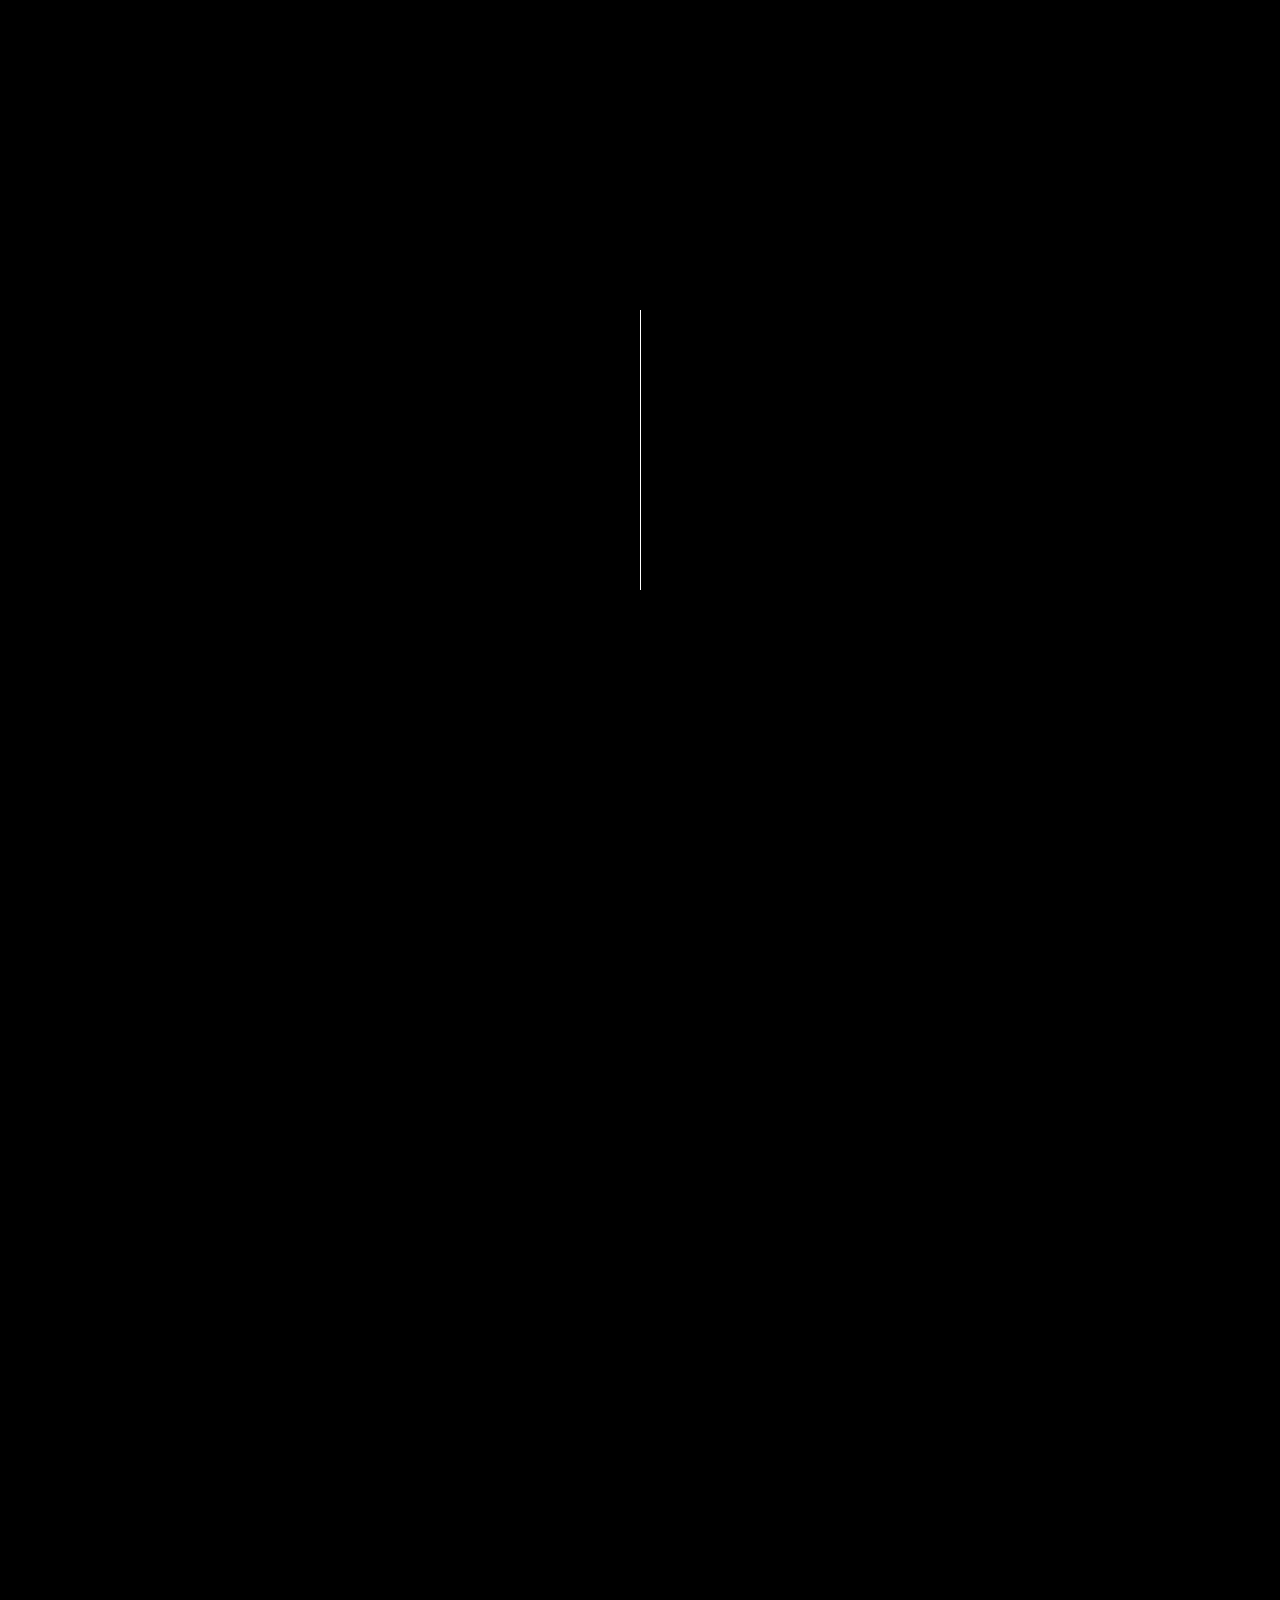
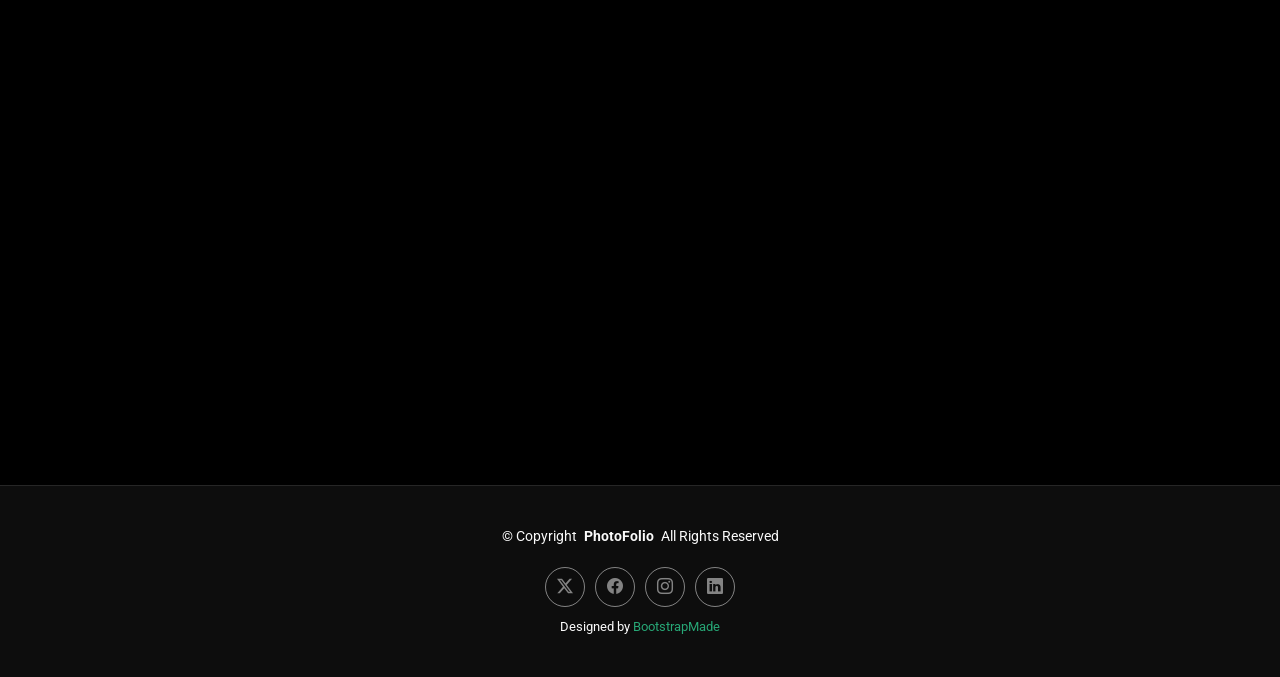
==== about.html @ f05f85f7 "demo" ====
<!DOCTYPE html>
<html lang="en">

<head>
  <meta charset="utf-8">
  <meta content="width=device-width, initial-scale=1.0" name="viewport">
  <title>About - PhotoFolio Bootstrap Template</title>
  <meta name="description" content="">
  <meta name="keywords" content="">

  <!-- Favicons -->
  <link href="assets/img/favicon.png" rel="icon">
  <link href="assets/img/apple-touch-icon.png" rel="apple-touch-icon">

  <!-- Fonts -->
  <link href="https://fonts.googleapis.com" rel="preconnect">
  <link href="https://fonts.gstatic.com" rel="preconnect" crossorigin>
  <link href="https://fonts.googleapis.com/css2?family=Roboto:ital,wght@0,100;0,300;0,400;0,500;0,700;0,900;1,100;1,300;1,400;1,500;1,700;1,900&family=Inter:wght@100;200;300;400;500;600;700;800;900&family=Cardo:ital,wght@0,400;0,700;1,400;1,700&display=swap" rel="stylesheet">

  <!-- Vendor CSS Files -->
  <link href="assets/vendor/bootstrap/css/bootstrap.min.css" rel="stylesheet">
  <link href="assets/vendor/bootstrap-icons/bootstrap-icons.css" rel="stylesheet">
  <link href="assets/vendor/aos/aos.css" rel="stylesheet">
  <link href="assets/vendor/glightbox/css/glightbox.min.css" rel="stylesheet">
  <link href="assets/vendor/swiper/swiper-bundle.min.css" rel="stylesheet">

  <!-- Main CSS File -->
  <link href="assets/css/main.css" rel="stylesheet">

  <!-- =======================================================
  * Template Name: PhotoFolio
  * Template URL: https://bootstrapmade.com/photofolio-bootstrap-photography-website-template/
  * Updated: Aug 07 2024 with Bootstrap v5.3.3
  * Author: BootstrapMade.com
  * License: https://bootstrapmade.com/license/
  ======================================================== -->
</head>

<body class="about-page">

  <header id="header" class="header d-flex align-items-center sticky-top">
    <div class="container-fluid position-relative d-flex align-items-center justify-content-between">

      <a href="index.html" class="logo d-flex align-items-center me-auto me-xl-0">
        <!-- Uncomment the line below if you also wish to use an image logo -->
        <!-- <img src="assets/img/logo.png" alt=""> -->
        <i class="bi bi-camera"></i>
        <h1 class="sitename">PhotoFolio</h1>
      </a>

      <nav id="navmenu" class="navmenu">
        <ul>
          <li><a href="index.html">Home<br></a></li>
          <li><a href="about.html" class="active">About</a></li>
          <li class="dropdown"><a href="gallery.html"><span>Gallery</span> <i class="bi bi-chevron-down toggle-dropdown"></i></a>
            <ul>
              <li><a href="gallery.html">Nature</a></li>
              <li><a href="gallery.html">People</a></li>
              <li><a href="gallery.html">Architecture</a></li>
              <li><a href="gallery.html">Animals</a></li>
              <li><a href="gallery.html">Sports</a></li>
              <li><a href="gallery.html">Travel</a></li>
              <li class="dropdown"><a href="#"><span>Deep Dropdown</span> <i class="bi bi-chevron-down toggle-dropdown"></i></a>
                <ul>
                  <li><a href="#">Deep Dropdown 1</a></li>
                  <li><a href="#">Deep Dropdown 2</a></li>
                  <li><a href="#">Deep Dropdown 3</a></li>
                  <li><a href="#">Deep Dropdown 4</a></li>
                  <li><a href="#">Deep Dropdown 5</a></li>
                </ul>
              </li>
            </ul>
          </li>
          <li><a href="services.html">Services</a></li>
          <li><a href="contact.html">Contact</a></li>
        </ul>
        <i class="mobile-nav-toggle d-xl-none bi bi-list"></i>
      </nav>

      <div class="header-social-links">
        <a href="#" class="twitter"><i class="bi bi-twitter-x"></i></a>
        <a href="#" class="facebook"><i class="bi bi-facebook"></i></a>
        <a href="#" class="instagram"><i class="bi bi-instagram"></i></a>
        <a href="#" class="linkedin"><i class="bi bi-linkedin"></i></a>
      </div>

    </div>
  </header>

  <main class="main">

    <!-- Page Title -->
    <div class="page-title" data-aos="fade">
      <div class="heading">
        <div class="container">
          <div class="row d-flex justify-content-center text-center">
            <div class="col-lg-8">
              <h1>About</h1>
              <p class="mb-0">Odio et unde deleniti. Deserunt numquam exercitationem. Officiis quo odio sint voluptas consequatur ut a odio voluptatem. Sit dolorum debitis veritatis natus dolores. Quasi ratione sint. Sit quaerat ipsum dolorem.</p>
              <a href="contact.html" class="cta-btn">Available for Hire<br></a>
            </div>
          </div>
        </div>
      </div>
      <nav class="breadcrumbs">
        <div class="container">
          <ol>
            <li><a href="index.html">Home</a></li>
            <li class="current">About</li>
          </ol>
        </div>
      </nav>
    </div><!-- End Page Title -->

    <!-- About Section -->
    <section id="about" class="about section">

      <div class="container" data-aos="fade-up" data-aos-delay="100">

        <div class="row gy-4 justify-content-center">
          <div class="col-lg-4">
            <img src="assets/img/profile-img.jpg" class="img-fluid" alt="">
          </div>
          <div class="col-lg-5 content">
            <h2>UI/UX DesiProfessional Photographer from New Yorkgner &amp; Web Developer.</h2>
            <p class="fst-italic py-3">
              Lorem ipsum dolor sit amet, consectetur adipiscing elit, sed do eiusmod tempor incididunt ut labore et dolore
              magna aliqua.
            </p>
            <div class="row">
              <div class="col-lg-6">
                <ul>
                  <li><i class="bi bi-chevron-right"></i> <strong>Birthday:</strong> <span>1 May 1995</span></li>
                  <li><i class="bi bi-chevron-right"></i> <strong>Website:</strong> <span>www.example.com</span></li>
                  <li><i class="bi bi-chevron-right"></i> <strong>Phone:</strong> <span>+123 456 7890</span></li>
                  <li><i class="bi bi-chevron-right"></i> <strong>City:</strong> <span>New York, USA</span></li>
                </ul>
              </div>
              <div class="col-lg-6">
                <ul>
                  <li><i class="bi bi-chevron-right"></i> <strong>Age:</strong> <span>30</span></li>
                  <li><i class="bi bi-chevron-right"></i> <strong>Degree:</strong> <span>Master</span></li>
                  <li><i class="bi bi-chevron-right"></i> <strong>Email:</strong> <span>email@example.com</span></li>
                  <li><i class="bi bi-chevron-right"></i> <strong>Freelance:</strong> <span>Available</span></li>
                </ul>
              </div>
            </div>
            <p class="py-3">
              Officiis eligendi itaque labore et dolorum mollitia officiis optio vero. Quisquam sunt adipisci omnis et ut. Nulla accusantium dolor incidunt officia tempore. Et eius omnis.
              Cupiditate ut dicta maxime officiis quidem quia. Sed et consectetur qui quia repellendus itaque neque. Aliquid amet quidem ut quaerat cupiditate. Ab et eum qui repellendus omnis culpa magni laudantium dolores.
            </p>
            <p class="m-0">
              Recusandae est praesentium consequatur eos voluptatem. Vitae dolores aliquam itaque odio nihil. Neque ut neque ut quae voluptas. Maxime corporis aut ut ipsum consequatur. Repudiandae sunt sequi minus qui et. Doloribus molestiae officiis.
              Soluta eligendi fugiat omnis enim. Numquam alias sint possimus eveniet ad. Ratione in earum eum magni totam.
            </p>
          </div>
        </div>

      </div>

    </section><!-- /About Section -->

    <!-- Testimonials Section -->
    <section id="testimonials" class="testimonials section">

      <!-- Section Title -->
      <div class="container section-title" data-aos="fade-up">
        <h2>Testimonials</h2>
        <p>What they are saying</p>
      </div><!-- End Section Title -->

      <div class="container" data-aos="fade-up" data-aos-delay="100">

        <div class="swiper init-swiper">
          <script type="application/json" class="swiper-config">
            {
              "loop": true,
              "speed": 600,
              "autoplay": {
                "delay": 5000
              },
              "slidesPerView": "auto",
              "pagination": {
                "el": ".swiper-pagination",
                "type": "bullets",
                "clickable": true
              },
              "breakpoints": {
                "320": {
                  "slidesPerView": 1,
                  "spaceBetween": 40
                },
                "1200": {
                  "slidesPerView": 3,
                  "spaceBetween": 1
                }
              }
            }
          </script>
          <div class="swiper-wrapper">

            <div class="swiper-slide">
              <div class="testimonial-item">
                <div class="stars">
                  <i class="bi bi-star-fill"></i><i class="bi bi-star-fill"></i><i class="bi bi-star-fill"></i><i class="bi bi-star-fill"></i><i class="bi bi-star-fill"></i>
                </div>
                <p>
                  Proin iaculis purus consequat sem cure digni ssim donec porttitora entum suscipit rhoncus. Accusantium quam, ultricies eget id, aliquam eget nibh et. Maecen aliquam, risus at semper.
                </p>
                <div class="profile mt-auto">
                  <img src="assets/img/testimonials/testimonials-1.jpg" class="testimonial-img" alt="">
                  <h3>Saul Goodman</h3>
                  <h4>Ceo &amp; Founder</h4>
                </div>
              </div>
            </div><!-- End testimonial item -->

            <div class="swiper-slide">
              <div class="testimonial-item">
                <div class="stars">
                  <i class="bi bi-star-fill"></i><i class="bi bi-star-fill"></i><i class="bi bi-star-fill"></i><i class="bi bi-star-fill"></i><i class="bi bi-star-fill"></i>
                </div>
                <p>
                  Export tempor illum tamen malis malis eram quae irure esse labore quem cillum quid cillum eram malis quorum velit fore eram velit sunt aliqua noster fugiat irure amet legam anim culpa.
                </p>
                <div class="profile mt-auto">
                  <img src="assets/img/testimonials/testimonials-2.jpg" class="testimonial-img" alt="">
                  <h3>Sara Wilsson</h3>
                  <h4>Designer</h4>
                </div>
              </div>
            </div><!-- End testimonial item -->

            <div class="swiper-slide">
              <div class="testimonial-item">
                <div class="stars">
                  <i class="bi bi-star-fill"></i><i class="bi bi-star-fill"></i><i class="bi bi-star-fill"></i><i class="bi bi-star-fill"></i><i class="bi bi-star-fill"></i>
                </div>
                <p>
                  Enim nisi quem export duis labore cillum quae magna enim sint quorum nulla quem veniam duis minim tempor labore quem eram duis noster aute amet eram fore quis sint minim.
                </p>
                <div class="profile mt-auto">
                  <img src="assets/img/testimonials/testimonials-3.jpg" class="testimonial-img" alt="">
                  <h3>Jena Karlis</h3>
                  <h4>Store Owner</h4>
                </div>
              </div>
            </div><!-- End testimonial item -->

            <div class="swiper-slide">
              <div class="testimonial-item">
                <div class="stars">
                  <i class="bi bi-star-fill"></i><i class="bi bi-star-fill"></i><i class="bi bi-star-fill"></i><i class="bi bi-star-fill"></i><i class="bi bi-star-fill"></i>
                </div>
                <p>
                  Fugiat enim eram quae cillum dolore dolor amet nulla culpa multos export minim fugiat minim velit minim dolor enim duis veniam ipsum anim magna sunt elit fore quem dolore labore illum veniam.
                </p>
                <div class="profile mt-auto">
                  <img src="assets/img/testimonials/testimonials-4.jpg" class="testimonial-img" alt="">
                  <h3>Matt Brandon</h3>
                  <h4>Freelancer</h4>
                </div>
              </div>
            </div><!-- End testimonial item -->

            <div class="swiper-slide">
              <div class="testimonial-item">
                <div class="stars">
                  <i class="bi bi-star-fill"></i><i class="bi bi-star-fill"></i><i class="bi bi-star-fill"></i><i class="bi bi-star-fill"></i><i class="bi bi-star-fill"></i>
                </div>
                <p>
                  Quis quorum aliqua sint quem legam fore sunt eram irure aliqua veniam tempor noster veniam enim culpa labore duis sunt culpa nulla illum cillum fugiat legam esse veniam culpa fore nisi cillum quid.
                </p>
                <div class="profile mt-auto">
                  <img src="assets/img/testimonials/testimonials-5.jpg" class="testimonial-img" alt="">
                  <h3>John Larson</h3>
                  <h4>Entrepreneur</h4>
                </div>
              </div>
            </div><!-- End testimonial item -->

          </div>
          <div class="swiper-pagination"></div>
        </div>

      </div>

    </section><!-- /Testimonials Section -->

  </main>

  <footer id="footer" class="footer">

    <div class="container">
      <div class="copyright text-center ">
        <p>© <span>Copyright</span> <strong class="px-1 sitename">PhotoFolio</strong> <span>All Rights Reserved</span></p>
      </div>
      <div class="social-links d-flex justify-content-center">
        <a href=""><i class="bi bi-twitter-x"></i></a>
        <a href=""><i class="bi bi-facebook"></i></a>
        <a href=""><i class="bi bi-instagram"></i></a>
        <a href=""><i class="bi bi-linkedin"></i></a>
      </div>
      <div class="credits">
        <!-- All the links in the footer should remain intact. -->
        <!-- You can delete the links only if you've purchased the pro version. -->
        <!-- Licensing information: https://bootstrapmade.com/license/ -->
        <!-- Purchase the pro version with working PHP/AJAX contact form: [buy-url] -->
        Designed by <a href="https://bootstrapmade.com/">BootstrapMade</a>
      </div>
    </div>

  </footer>

  <!-- Scroll Top -->
  <a href="#" id="scroll-top" class="scroll-top d-flex align-items-center justify-content-center"><i class="bi bi-arrow-up-short"></i></a>

  <!-- Preloader -->
  <div id="preloader">
    <div class="line"></div>
  </div>

  <!-- Vendor JS Files -->
  <script src="assets/vendor/bootstrap/js/bootstrap.bundle.min.js"></script>
  <script src="assets/vendor/php-email-form/validate.js"></script>
  <script src="assets/vendor/aos/aos.js"></script>
  <script src="assets/vendor/glightbox/js/glightbox.min.js"></script>
  <script src="assets/vendor/swiper/swiper-bundle.min.js"></script>

  <!-- Main JS File -->
  <script src="assets/js/main.js"></script>

</body>

</html>
---- assets/css/main.css ----
/**
* Template Name: PhotoFolio
* Template URL: https://bootstrapmade.com/photofolio-bootstrap-photography-website-template/
* Updated: Aug 07 2024 with Bootstrap v5.3.3
* Author: BootstrapMade.com
* License: https://bootstrapmade.com/license/
*/

/*--------------------------------------------------------------
# Font & Color Variables
# Help: https://bootstrapmade.com/color-system/
--------------------------------------------------------------*/
/* Fonts */
:root {
  --default-font: "Roboto",  system-ui, -apple-system, "Segoe UI", Roboto, "Helvetica Neue", Arial, "Noto Sans", "Liberation Sans", sans-serif, "Apple Color Emoji", "Segoe UI Emoji", "Segoe UI Symbol", "Noto Color Emoji";
  --heading-font: "Cardo",  sans-serif;
  --nav-font: "Inter",  sans-serif;
}

/* Global Colors - The following color variables are used throughout the website. Updating them here will change the color scheme of the entire website */
:root { 
  --background-color: #000000; /* Background color for the entire website, including individual sections */
  --default-color: #fafafa; /* Default color used for the majority of the text content across the entire website */
  --heading-color: #ffffff; /* Color for headings, subheadings and title throughout the website */
  --accent-color: #27a776; /* Accent color that represents your brand on the website. It's used for buttons, links, and other elements that need to stand out */
  --surface-color: #1a1a1a; /* The surface color is used as a background of boxed elements within sections, such as cards, icon boxes, or other elements that require a visual separation from the global background. */
  --contrast-color: #ffffff; /* Contrast color for text, ensuring readability against backgrounds of accent, heading, or default colors. */
}

/* Nav Menu Colors - The following color variables are used specifically for the navigation menu. They are separate from the global colors to allow for more customization options */
:root {
  --nav-color: rgba(255, 255, 255, 0.5);  /* The default color of the main navmenu links */
  --nav-hover-color: #ffffff; /* Applied to main navmenu links when they are hovered over or active */
  --nav-mobile-background-color: #1a1a1a; /* Used as the background color for mobile navigation menu */
  --nav-dropdown-background-color: #1a1a1a; /* Used as the background color for dropdown items that appear when hovering over primary navigation items */
  --nav-dropdown-color: rgba(255, 255, 255, 0.5); /* Used for navigation links of the dropdown items in the navigation menu. */
  --nav-dropdown-hover-color: #ffffff; /* Similar to --nav-hover-color, this color is applied to dropdown navigation links when they are hovered over. */
}

/* Color Presets - These classes override global colors when applied to any section or element, providing reuse of the sam color scheme. */

.light-background {
  --background-color: #1a1a1a;
  --surface-color: #343434;
}

.dark-background {
  --background-color: #060606;
  --default-color: #ffffff;
  --heading-color: #ffffff;
  --surface-color: #252525;
  --contrast-color: #ffffff;
}

/* Smooth scroll */
:root {
  scroll-behavior: smooth;
}

/*--------------------------------------------------------------
# General Styling & Shared Classes
--------------------------------------------------------------*/
body {
  color: var(--default-color);
  background-color: var(--background-color);
  font-family: var(--default-font);
}

a {
  color: var(--accent-color);
  text-decoration: none;
  transition: 0.3s;
}

a:hover {
  color: color-mix(in srgb, var(--accent-color), transparent 25%);
  text-decoration: none;
}

h1,
h2,
h3,
h4,
h5,
h6 {
  color: var(--heading-color);
  font-family: var(--heading-font);
}

/* PHP Email Form Messages
------------------------------*/
.php-email-form .error-message {
  display: none;
  background: #df1529;
  color: #ffffff;
  text-align: left;
  padding: 15px;
  margin-bottom: 24px;
  font-weight: 600;
}

.php-email-form .sent-message {
  display: none;
  color: #ffffff;
  background: #059652;
  text-align: center;
  padding: 15px;
  margin-bottom: 24px;
  font-weight: 600;
}

.php-email-form .loading {
  display: none;
  background: var(--surface-color);
  text-align: center;
  padding: 15px;
  margin-bottom: 24px;
}

.php-email-form .loading:before {
  content: "";
  display: inline-block;
  border-radius: 50%;
  width: 24px;
  height: 24px;
  margin: 0 10px -6px 0;
  border: 3px solid var(--accent-color);
  border-top-color: var(--surface-color);
  animation: php-email-form-loading 1s linear infinite;
}

@keyframes php-email-form-loading {
  0% {
    transform: rotate(0deg);
  }

  100% {
    transform: rotate(360deg);
  }
}

/*--------------------------------------------------------------
# Global Header
--------------------------------------------------------------*/
.header {
  color: var(--default-color);
  background-color: var(--background-color);
  padding: 20px 0;
  transition: all 0.5s;
  z-index: 997;
  border-bottom: 1px solid var(--background-color);
}

.header .logo {
  line-height: 1;
}

.header .logo img {
  max-height: 36px;
  margin-right: 8px;
}

.header .logo h1 {
  font-size: 32px;
  margin: 0;
  font-weight: 400;
  color: var(--heading-color);
}

.header .logo i {
  font-size: 28px;
  margin-right: 6px;
}

.header .header-social-links {
  padding-right: 15px;
}

.header .header-social-links a {
  color: color-mix(in srgb, var(--default-color), transparent 40%);
  padding-left: 6px;
  display: inline-block;
  transition: 0.3s;
  font-size: 16px;
}

.header .header-social-links a:hover {
  color: var(--accent-color);
}

.header .header-social-links a i {
  line-height: 0px;
}

@media (max-width: 1200px) {
  .header .logo {
    order: 1;
  }

  .header .logo h1 {
    font-size: 26px;
  }

  .header .logo i {
    font-size: 20px;
  }

  .header .header-social-links {
    order: 2;
  }

  .header .header-social-links a {
    font-size: 16px;
  }

  .header .navmenu {
    order: 3;
  }
}

.scrolled .header {
  border-color: color-mix(in srgb, var(--background-color) 90%, white 20%);
}

/*--------------------------------------------------------------
# Navigation Menu
--------------------------------------------------------------*/
/* Navmenu - Desktop */
@media (min-width: 1200px) {
  .navmenu {
    padding: 0;
  }

  .navmenu ul {
    margin: 0;
    padding: 0;
    display: flex;
    list-style: none;
    align-items: center;
  }

  .navmenu li {
    position: relative;
  }

  .navmenu a,
  .navmenu a:focus {
    color: var(--nav-color);
    padding: 18px 15px;
    font-size: 14px;
    font-family: var(--nav-font);
    font-weight: 400;
    display: flex;
    align-items: center;
    justify-content: space-between;
    white-space: nowrap;
    transition: 0.3s;
    text-transform: uppercase;
    letter-spacing: 1px;
  }

  .navmenu a i,
  .navmenu a:focus i {
    font-size: 12px;
    line-height: 0;
    margin-left: 5px;
    transition: 0.3s;
  }

  .navmenu li:last-child a {
    padding-right: 0;
  }

  .navmenu li:hover>a,
  .navmenu .active,
  .navmenu .active:focus {
    color: var(--nav-hover-color);
  }

  .navmenu .dropdown ul {
    margin: 0;
    padding: 10px 0;
    background: var(--nav-dropdown-background-color);
    display: block;
    position: absolute;
    visibility: hidden;
    left: 14px;
    top: 130%;
    opacity: 0;
    transition: 0.3s;
    border-radius: 4px;
    z-index: 99;
  }

  .navmenu .dropdown ul li {
    min-width: 200px;
  }

  .navmenu .dropdown ul a {
    padding: 10px 20px;
    font-size: 15px;
    text-transform: none;
    color: var(--nav-dropdown-color);
  }

  .navmenu .dropdown ul a i {
    font-size: 12px;
  }

  .navmenu .dropdown ul a:hover,
  .navmenu .dropdown ul .active:hover,
  .navmenu .dropdown ul li:hover>a {
    color: var(--nav-dropdown-hover-color);
  }

  .navmenu .dropdown:hover>ul {
    opacity: 1;
    top: 100%;
    visibility: visible;
  }

  .navmenu .dropdown .dropdown ul {
    top: 0;
    left: -90%;
    visibility: hidden;
  }

  .navmenu .dropdown .dropdown:hover>ul {
    opacity: 1;
    top: 0;
    left: -100%;
    visibility: visible;
  }
}

/* Navmenu - Mobile */
@media (max-width: 1199px) {
  .mobile-nav-toggle {
    color: var(--nav-color);
    font-size: 28px;
    line-height: 0;
    margin-right: 10px;
    cursor: pointer;
    transition: color 0.3s;
  }

  .navmenu {
    padding: 0;
    z-index: 9997;
  }

  .navmenu ul {
    display: none;
    position: absolute;
    inset: 60px 20px 20px 20px;
    padding: 10px 0;
    margin: 0;
    border-radius: 6px;
    background-color: var(--nav-mobile-background-color);
    overflow-y: auto;
    transition: 0.3s;
    z-index: 9998;
    box-shadow: 0px 0px 30px rgba(0, 0, 0, 0.1);
  }

  .navmenu a,
  .navmenu a:focus {
    color: var(--nav-dropdown-color);
    padding: 10px 20px;
    font-family: var(--nav-font);
    font-size: 17px;
    font-weight: 500;
    display: flex;
    align-items: center;
    justify-content: space-between;
    white-space: nowrap;
    transition: 0.3s;
  }

  .navmenu a i,
  .navmenu a:focus i {
    font-size: 12px;
    line-height: 0;
    margin-left: 5px;
    width: 30px;
    height: 30px;
    display: flex;
    align-items: center;
    justify-content: center;
    border-radius: 50%;
    transition: 0.3s;
    background-color: color-mix(in srgb, var(--accent-color), transparent 90%);
  }

  .navmenu a i:hover,
  .navmenu a:focus i:hover {
    background-color: var(--accent-color);
    color: var(--contrast-color);
  }

  .navmenu a:hover,
  .navmenu .active,
  .navmenu .active:focus {
    color: var(--nav-dropdown-hover-color);
  }

  .navmenu .active i,
  .navmenu .active:focus i {
    background-color: var(--accent-color);
    color: var(--contrast-color);
    transform: rotate(180deg);
  }

  .navmenu .dropdown ul {
    position: static;
    display: none;
    z-index: 99;
    padding: 10px 0;
    margin: 10px 20px;
    background-color: var(--nav-dropdown-background-color);
    border: 1px solid color-mix(in srgb, var(--default-color), transparent 90%);
    box-shadow: none;
    transition: all 0.5s ease-in-out;
  }

  .navmenu .dropdown ul ul {
    background-color: rgba(33, 37, 41, 0.1);
  }

  .navmenu .dropdown>.dropdown-active {
    display: block;
    background-color: rgba(33, 37, 41, 0.03);
  }

  .mobile-nav-active {
    overflow: hidden;
  }

  .mobile-nav-active .mobile-nav-toggle {
    color: #fff;
    position: absolute;
    font-size: 32px;
    top: 15px;
    right: 15px;
    margin-right: 0;
    z-index: 9999;
  }

  .mobile-nav-active .navmenu {
    position: fixed;
    overflow: hidden;
    inset: 0;
    background: rgba(33, 37, 41, 0.8);
    transition: 0.3s;
  }

  .mobile-nav-active .navmenu>ul {
    display: block;
  }
}

/*--------------------------------------------------------------
# Global Footer
--------------------------------------------------------------*/
.footer {
  --background-color: color-mix(in srgb, var(--default-color), transparent 95%);
  border-top: 1px solid color-mix(in srgb, var(--default-color), transparent 90%);
  color: var(--default-color);
  background-color: var(--background-color);
  font-size: 14px;
  padding: 40px 0;
  position: relative;
}

.footer .copyright p {
  margin-bottom: 0;
}

.footer .social-links {
  margin-top: 20px;
}

.footer .social-links a {
  display: flex;
  align-items: center;
  justify-content: center;
  width: 40px;
  height: 40px;
  border-radius: 50%;
  border: 1px solid color-mix(in srgb, var(--default-color), transparent 50%);
  font-size: 16px;
  color: color-mix(in srgb, var(--default-color), transparent 50%);
  margin: 0 5px;
  transition: 0.3s;
}

.footer .social-links a:hover {
  color: var(--accent-color);
  border-color: var(--accent-color);
}

.footer .credits {
  margin-top: 10px;
  font-size: 13px;
  text-align: center;
}

/*--------------------------------------------------------------
# Preloader
--------------------------------------------------------------*/
#preloader {
  display: flex;
  position: fixed;
  inset: 0;
  width: 100%;
  height: 100vh;
  z-index: 99999;
}

#preloader:before,
#preloader:after {
  content: "";
  background-color: #000000;
  position: absolute;
  inset: 0;
  width: 50%;
  height: 100%;
  transition: all 0.3s ease 0s;
  z-index: -1;
}

#preloader:after {
  left: auto;
  right: 0;
}

#preloader .line {
  position: relative;
  overflow: hidden;
  margin: auto;
  width: 1px;
  height: 280px;
  transition: all 0.8s ease 0s;
}

#preloader .line:before {
  content: "";
  position: absolute;
  background-color: #ffffff;
  left: 0;
  top: 50%;
  width: 1px;
  height: 0%;
  transform: translateY(-50%);
  animation: lineincrease 1000ms ease-in-out 0s forwards;
}

#preloader .line:after {
  content: "";
  position: absolute;
  background-color: color-mix(in srgb, var(--default-color), transparent 95%);
  left: 0;
  top: 0;
  width: 1px;
  height: 100%;
  transform: translateY(-100%);
  animation: linemove 1200ms linear 0s infinite;
  animation-delay: 2000ms;
}

#preloader.loaded .line {
  opacity: 0;
  height: 100% !important;
}

#preloader.loaded .line:after {
  opacity: 0;
}

#preloader.loaded:before,
#preloader.loaded:after {
  animation: preloaderfinish 300ms ease-in-out 500ms forwards;
}

@keyframes lineincrease {
  0% {
    height: 0%;
  }

  100% {
    height: 100%;
  }
}

@keyframes linemove {
  0% {
    transform: translateY(200%);
  }

  100% {
    transform: translateY(-100%);
  }
}

@keyframes preloaderfinish {
  0% {
    width: 5 0%;
  }

  100% {
    width: 0%;
  }
}

/*--------------------------------------------------------------
# Scroll Top Button
--------------------------------------------------------------*/
.scroll-top {
  position: fixed;
  visibility: hidden;
  opacity: 0;
  right: 15px;
  bottom: -15px;
  z-index: 99999;
  background-color: var(--accent-color);
  width: 44px;
  height: 44px;
  border-radius: 50px;
  transition: all 0.4s;
}

.scroll-top i {
  font-size: 24px;
  color: var(--default-color);
  line-height: 0;
}

.scroll-top:hover {
  background-color: color-mix(in srgb, var(--accent-color), transparent 20%);
}

.scroll-top.active {
  visibility: visible;
  opacity: 1;
  bottom: 15px;
}

/*--------------------------------------------------------------
# Disable aos animation delay on mobile devices
--------------------------------------------------------------*/
@media screen and (max-width: 768px) {
  [data-aos-delay] {
    transition-delay: 0 !important;
  }
}

/*--------------------------------------------------------------
# Global Page Titles & Breadcrumbs
--------------------------------------------------------------*/
.page-title {
  color: var(--default-color);
  background-color: var(--background-color);
  position: relative;
}

.page-title .heading {
  padding: 80px 0;
  border-top: 1px solid color-mix(in srgb, var(--default-color), transparent 90%);
}

.page-title .heading h1 {
  font-size: 64px;
  font-weight: 400;
}

.page-title .heading .cta-btn {
  color: var(--default-color);
  background: var(--accent-color);
  font-weight: 400;
  font-size: 14px;
  display: inline-block;
  margin-top: 20px;
  padding: 12px 40px;
  border-radius: 4px;
  transition: 0.5s;
  text-transform: uppercase;
  letter-spacing: 1px;
}

.page-title .heading .cta-btn:hover {
  background-color: color-mix(in srgb, var(--accent-color) 90%, white 10%);
}

.page-title nav {
  background-color: color-mix(in srgb, var(--default-color), transparent 90%);
  padding: 20px 0;
}

.page-title nav ol {
  display: flex;
  flex-wrap: wrap;
  list-style: none;
  margin: 0;
  font-size: 16px;
  font-weight: 600;
}

.page-title nav ol li+li {
  padding-left: 10px;
}

.page-title nav ol li+li::before {
  content: "/";
  display: inline-block;
  padding-right: 10px;
  color: color-mix(in srgb, var(--default-color), transparent 70%);
}

/*--------------------------------------------------------------
# Global Sections
--------------------------------------------------------------*/
section,
.section {
  color: var(--default-color);
  background-color: var(--background-color);
  padding: 60px 0;
  scroll-margin-top: 100px;
  overflow: clip;
}

@media (max-width: 1199px) {

  section,
  .section {
    scroll-margin-top: 66px;
  }
}

/*--------------------------------------------------------------
# Global Section Titles
--------------------------------------------------------------*/
.section-title {
  padding-bottom: 60px;
  position: relative;
}

.section-title h2 {
  font-size: 14px;
  font-weight: 400;
  padding: 0;
  line-height: 1px;
  margin: 0;
  letter-spacing: 1.5px;
  text-transform: uppercase;
  color: color-mix(in srgb, var(--default-color), transparent 50%);
  position: relative;
  font-family: var(--default-font);
}

.section-title h2::after {
  content: "";
  width: 120px;
  height: 1px;
  display: inline-block;
  background: var(--accent-color);
  margin: 4px 10px;
}

.section-title p {
  color: var(--heading-color);
  margin: 0;
  font-size: 36px;
  font-weight: 400;
  font-family: var(--heading-font);
}

/*--------------------------------------------------------------
# Hero Section
--------------------------------------------------------------*/
.hero {
  width: 100%;
  min-height: 30vh;
  position: relative;
  padding: 120px 0 60px 0;
  display: flex;
  align-items: center;
}

.hero h2 {
  margin: 0 0 10px 0;
  font-size: 38px;
  font-weight: 700;
}

.hero h2 .underlight {
  position: relative;
  z-index: 1;
  padding: 0 5px;
  display: inline-block;
}

.hero h2 .underlight:before {
  content: "";
  position: absolute;
  height: 50%;
  bottom: 0;
  left: 0;
  right: 0;
  background: var(--accent-color);
  z-index: -1;
}

.hero p {
  color: color-mix(in srgb, var(--default-color), transparent 30%);
  margin-bottom: 30px;
  font-size: 18px;
}

@media (max-width: 768px) {
  .hero h2 {
    font-size: 32px;
  }
}

.hero .btn-get-started {
  color: var(--contrast-color);
  background: var(--accent-color);
  font-weight: 400;
  font-size: 14px;
  display: inline-block;
  padding: 12px 40px;
  border-radius: 4px;
  transition: 0.5s;
  text-transform: uppercase;
  letter-spacing: 1px;
}

.hero .btn-get-started:hover {
  background-color: color-mix(in srgb, var(--accent-color) 90%, white 10%);
}

/*--------------------------------------------------------------
# Gallery Section
--------------------------------------------------------------*/
.gallery .gallery-item {
  position: relative;
  overflow: hidden;
  border-radius: 10px;
}

.gallery .gallery-item img {
  transition: 0.3s;
}

.gallery .gallery-links {
  position: absolute;
  inset: 0;
  opacity: 0;
  transition: all ease-in-out 0.3s;
  background: rgba(0, 0, 0, 0.6);
  z-index: 3;
}

.gallery .gallery-links .preview-link,
.gallery .gallery-links .details-link {
  font-size: 20px;
  color: rgba(255, 255, 255, 0.5);
  transition: 0.3s;
  line-height: 1.2;
  margin: 30px 8px 0 8px;
}

.gallery .gallery-links .preview-link:hover,
.gallery .gallery-links .details-link:hover {
  color: #ffffff;
}

.gallery .gallery-links .details-link {
  font-size: 30px;
  line-height: 0;
}

.gallery .gallery-item:hover .gallery-links {
  opacity: 1;
}

.gallery .gallery-item:hover .preview-link,
.gallery .gallery-item:hover .details-link {
  margin-top: 0;
}

.gallery .gallery-item:hover img {
  transform: scale(1.1);
}

.glightbox-clean .gslide-description {
  background: #272727;
}

.glightbox-clean .gslide-title {
  color: rgba(255, 255, 255, 0.8);
  margin: 0;
}

/*--------------------------------------------------------------
# About Section
--------------------------------------------------------------*/
.about .content h2 {
  font-weight: 700;
  font-size: 24px;
}

.about .content ul {
  list-style: none;
  padding: 0;
}

.about .content ul li {
  margin-bottom: 20px;
  display: flex;
  align-items: center;
}

.about .content ul strong {
  margin-right: 10px;
}

.about .content ul i {
  font-size: 16px;
  margin-right: 5px;
  color: var(--accent-color);
  line-height: 0;
}

/*--------------------------------------------------------------
# Testimonials Section
--------------------------------------------------------------*/
.testimonials .testimonial-item {
  background-color: var(--surface-color);
  box-shadow: 0px 0 20px rgba(0, 0, 0, 0.1);
  box-sizing: content-box;
  padding: 30px;
  margin: 40px 30px;
  min-height: 320px;
  display: flex;
  flex-direction: column;
  text-align: center;
  transition: 0.3s;
}

.testimonials .testimonial-item .stars {
  margin-bottom: 15px;
}

.testimonials .testimonial-item .stars i {
  color: #ffc107;
  margin: 0 1px;
}

.testimonials .testimonial-item .testimonial-img {
  width: 90px;
  border-radius: 50%;
  border: 4px solid var(--background-color);
  margin: 0 auto;
}

.testimonials .testimonial-item h3 {
  font-size: 18px;
  font-weight: bold;
  margin: 10px 0 5px 0;
}

.testimonials .testimonial-item h4 {
  font-size: 14px;
  color: color-mix(in srgb, var(--default-color), transparent 40%);
  margin: 0;
}

.testimonials .testimonial-item p {
  font-style: italic;
  margin: 0 auto 15px auto;
}

.testimonials .swiper-wrapper {
  height: auto;
}

.testimonials .swiper-pagination {
  margin-top: 20px;
  position: relative;
}

.testimonials .swiper-pagination .swiper-pagination-bullet {
  width: 12px;
  height: 12px;
  background-color: color-mix(in srgb, var(--default-color), transparent 85%);
  opacity: 1;
}

.testimonials .swiper-pagination .swiper-pagination-bullet-active {
  background-color: var(--accent-color);
}

.testimonials .swiper-slide {
  opacity: 0.3;
}

@media (max-width: 1199px) {
  .testimonials .swiper-slide-active {
    opacity: 1;
  }

  .testimonials .swiper-pagination {
    margin-top: 0;
  }

  .testimonials .testimonial-item {
    margin: 40px 20px;
  }
}

@media (min-width: 1200px) {
  .testimonials .swiper-slide-next {
    opacity: 1;
    transform: scale(1.12);
  }
}

/*--------------------------------------------------------------
# Gallery Details Section
--------------------------------------------------------------*/
.gallery-details .portfolio-details-slider img {
  width: 100%;
}

.gallery-details .swiper-wrapper {
  height: auto;
}

.gallery-details .swiper-button-prev,
.gallery-details .swiper-button-next {
  width: 48px;
  height: 48px;
}

.gallery-details .swiper-button-prev:after,
.gallery-details .swiper-button-next:after {
  color: rgba(255, 255, 255, 0.8);
  background-color: rgba(0, 0, 0, 0.15);
  font-size: 24px;
  border-radius: 50%;
  width: 48px;
  height: 48px;
  display: flex;
  align-items: center;
  justify-content: center;
  transition: 0.3s;
}

.gallery-details .swiper-button-prev:hover:after,
.gallery-details .swiper-button-next:hover:after {
  background-color: rgba(0, 0, 0, 0.3);
}

@media (max-width: 575px) {

  .gallery-details .swiper-button-prev,
  .gallery-details .swiper-button-next {
    display: none;
  }
}

.gallery-details .swiper-pagination {
  margin-top: 20px;
  position: relative;
}

.gallery-details .swiper-pagination .swiper-pagination-bullet {
  width: 10px;
  height: 10px;
  background-color: color-mix(in srgb, var(--default-color), transparent 85%);
  opacity: 1;
}

.gallery-details .swiper-pagination .swiper-pagination-bullet-active {
  background-color: var(--accent-color);
}

.gallery-details .portfolio-info h3 {
  font-size: 22px;
  font-weight: 700;
  margin-bottom: 20px;
  padding-bottom: 20px;
  position: relative;
}

.gallery-details .portfolio-info h3:after {
  content: "";
  position: absolute;
  display: block;
  width: 50px;
  height: 3px;
  background: var(--accent-color);
  left: 0;
  bottom: 0;
}

.gallery-details .portfolio-info ul {
  list-style: none;
  padding: 0;
  font-size: 15px;
}

.gallery-details .portfolio-info ul li {
  display: flex;
  flex-direction: column;
  padding-bottom: 15px;
}

.gallery-details .portfolio-info ul strong {
  text-transform: uppercase;
  font-weight: 400;
  color: color-mix(in srgb, var(--default-color), transparent 50%);
  font-size: 14px;
}

.gallery-details .portfolio-info .btn-visit {
  padding: 8px 40px;
  background: var(--accent-color);
  color: var(--contrast-color);
  border-radius: 50px;
  transition: 0.3s;
}

.gallery-details .portfolio-info .btn-visit:hover {
  background: color-mix(in srgb, var(--accent-color), transparent 20%);
}

.gallery-details .portfolio-description h2 {
  font-size: 26px;
  font-weight: 700;
  margin-bottom: 20px;
}

.gallery-details .portfolio-description p {
  padding: 0;
}

.gallery-details .portfolio-description .testimonial-item {
  padding: 30px 30px 0 30px;
  position: relative;
  background: color-mix(in srgb, var(--default-color), transparent 97%);
  margin-bottom: 50px;
}

.gallery-details .portfolio-description .testimonial-item .testimonial-img {
  width: 90px;
  border-radius: 50px;
  border: 6px solid var(--background-color);
  float: left;
  margin: 0 10px 0 0;
}

.gallery-details .portfolio-description .testimonial-item h3 {
  font-size: 18px;
  font-weight: bold;
  margin: 15px 0 5px 0;
  padding-top: 20px;
}

.gallery-details .portfolio-description .testimonial-item h4 {
  font-size: 14px;
  color: #6c757d;
  margin: 0;
}

.gallery-details .portfolio-description .testimonial-item .quote-icon-left,
.gallery-details .portfolio-description .testimonial-item .quote-icon-right {
  color: color-mix(in srgb, var(--accent-color), transparent 50%);
  font-size: 26px;
  line-height: 0;
}

.gallery-details .portfolio-description .testimonial-item .quote-icon-left {
  display: inline-block;
  left: -5px;
  position: relative;
}

.gallery-details .portfolio-description .testimonial-item .quote-icon-right {
  display: inline-block;
  right: -5px;
  position: relative;
  top: 10px;
  transform: scale(-1, -1);
}

.gallery-details .portfolio-description .testimonial-item p {
  font-style: italic;
  margin: 0 0 15px 0 0 0;
  padding: 0;
}

/*--------------------------------------------------------------
# Services Section
--------------------------------------------------------------*/
.services .service-item {
  background-color: var(--surface-color);
  padding: 50px 30px;
  transition: all 0.3s ease-in-out;
  height: 100%;
  position: relative;
  z-index: 1;
}

.services .service-item:before {
  content: "";
  position: absolute;
  background: var(--accent-color);
  inset: 100% 0 0 0;
  transition: all 0.3s;
  z-index: -1;
}

.services .service-item .icon {
  margin-bottom: 15px;
}

.services .service-item .icon i {
  color: var(--default-color);
  background-color: var(--accent-color);
  font-size: 24px;
  width: 56px;
  height: 56px;
  display: flex;
  align-items: center;
  justify-content: center;
  border-radius: 50%;
  transition: ease-in-out 0.3s;
}

.services .service-item h4 {
  font-weight: 700;
  margin-bottom: 15px;
  font-size: 20px;
  font-family: var(--default-font);
}

.services .service-item h4 a {
  color: var(--heading-color);
  transition: ease-in-out 0.3s;
}

.services .service-item p {
  line-height: 24px;
  font-size: 14px;
  margin-bottom: 0;
  transition: ease-in-out 0.3s;
}

.services .service-item:hover h4 a,
.services .service-item:hover p {
  color: var(--default-color);
}

.services .service-item:hover i {
  color: var(--accent-color);
  background-color: var(--default-color);
}

.services .service-item:hover:before {
  background: var(--accent-color);
  inset: 0;
  border-radius: 0px;
}

/*--------------------------------------------------------------
# Pricing Section
--------------------------------------------------------------*/
.pricing .pricing-item {
  border-bottom: 1px dashed color-mix(in srgb, var(--default-color), transparent 60%);
  width: 100%;
  height: 100%;
  padding: 0 0 15px 0;
}

.pricing .pricing-item h3 {
  margin: 0;
  font-size: 20px;
  font-weight: 600;
}

.pricing .pricing-item h4 {
  margin: 0;
  font-size: 18px;
  color: var(--accent-color);
}

/*--------------------------------------------------------------
# Contact Section
--------------------------------------------------------------*/
.contact .info-wrap {
  margin-bottom: 30px;
}

.contact .info-item i {
  font-size: 20px;
  color: var(--accent-color);
  width: 56px;
  height: 56px;
  display: flex;
  justify-content: center;
  align-items: center;
  transition: all 0.3s ease-in-out;
  border-radius: 50%;
  border: 1px solid color-mix(in srgb, var(--accent-color), transparent 40%);
  margin-right: 15px;
}

.contact .info-item h3 {
  font-size: 18px;
  font-weight: 700;
  margin: 0 0 5px 0;
  font-family: var(--default-font);
}

.contact .info-item p {
  padding: 0;
  margin-bottom: 0;
  font-size: 14px;
}

.contact .info-item:hover i {
  background: var(--accent-color);
  color: var(--contrast-color);
}

@media (max-width: 575px) {
  .contact .php-email-form {
    padding: 20px;
  }
}

.contact .php-email-form input[type=text],
.contact .php-email-form input[type=email],
.contact .php-email-form textarea {
  font-size: 14px;
  padding: 10px 15px;
  box-shadow: none;
  border-radius: 0;
  color: var(--default-color);
  background-color: var(--surface-color);
  border-color: color-mix(in srgb, var(--default-color), transparent 80%);
}

.contact .php-email-form input[type=text]:focus,
.contact .php-email-form input[type=email]:focus,
.contact .php-email-form textarea:focus {
  border-color: var(--accent-color);
}

.contact .php-email-form input[type=text]::placeholder,
.contact .php-email-form input[type=email]::placeholder,
.contact .php-email-form textarea::placeholder {
  color: color-mix(in srgb, var(--default-color), transparent 70%);
}

.contact .php-email-form button[type=submit] {
  color: var(--default-color);
  background: var(--accent-color);
  font-weight: 400;
  font-size: 14px;
  display: inline-block;
  margin-top: 20px;
  padding: 14px 40px;
  border: 0;
  border-radius: 4px;
  transition: 0.5s;
  text-transform: uppercase;
  letter-spacing: 1px;
}

.contact .php-email-form button[type=submit]:hover {
  background-color: color-mix(in srgb, var(--accent-color) 90%, white 10%);
}

/*--------------------------------------------------------------
# Starter Section Section
--------------------------------------------------------------*/
.starter-section {
  /* Add your styles here */
}
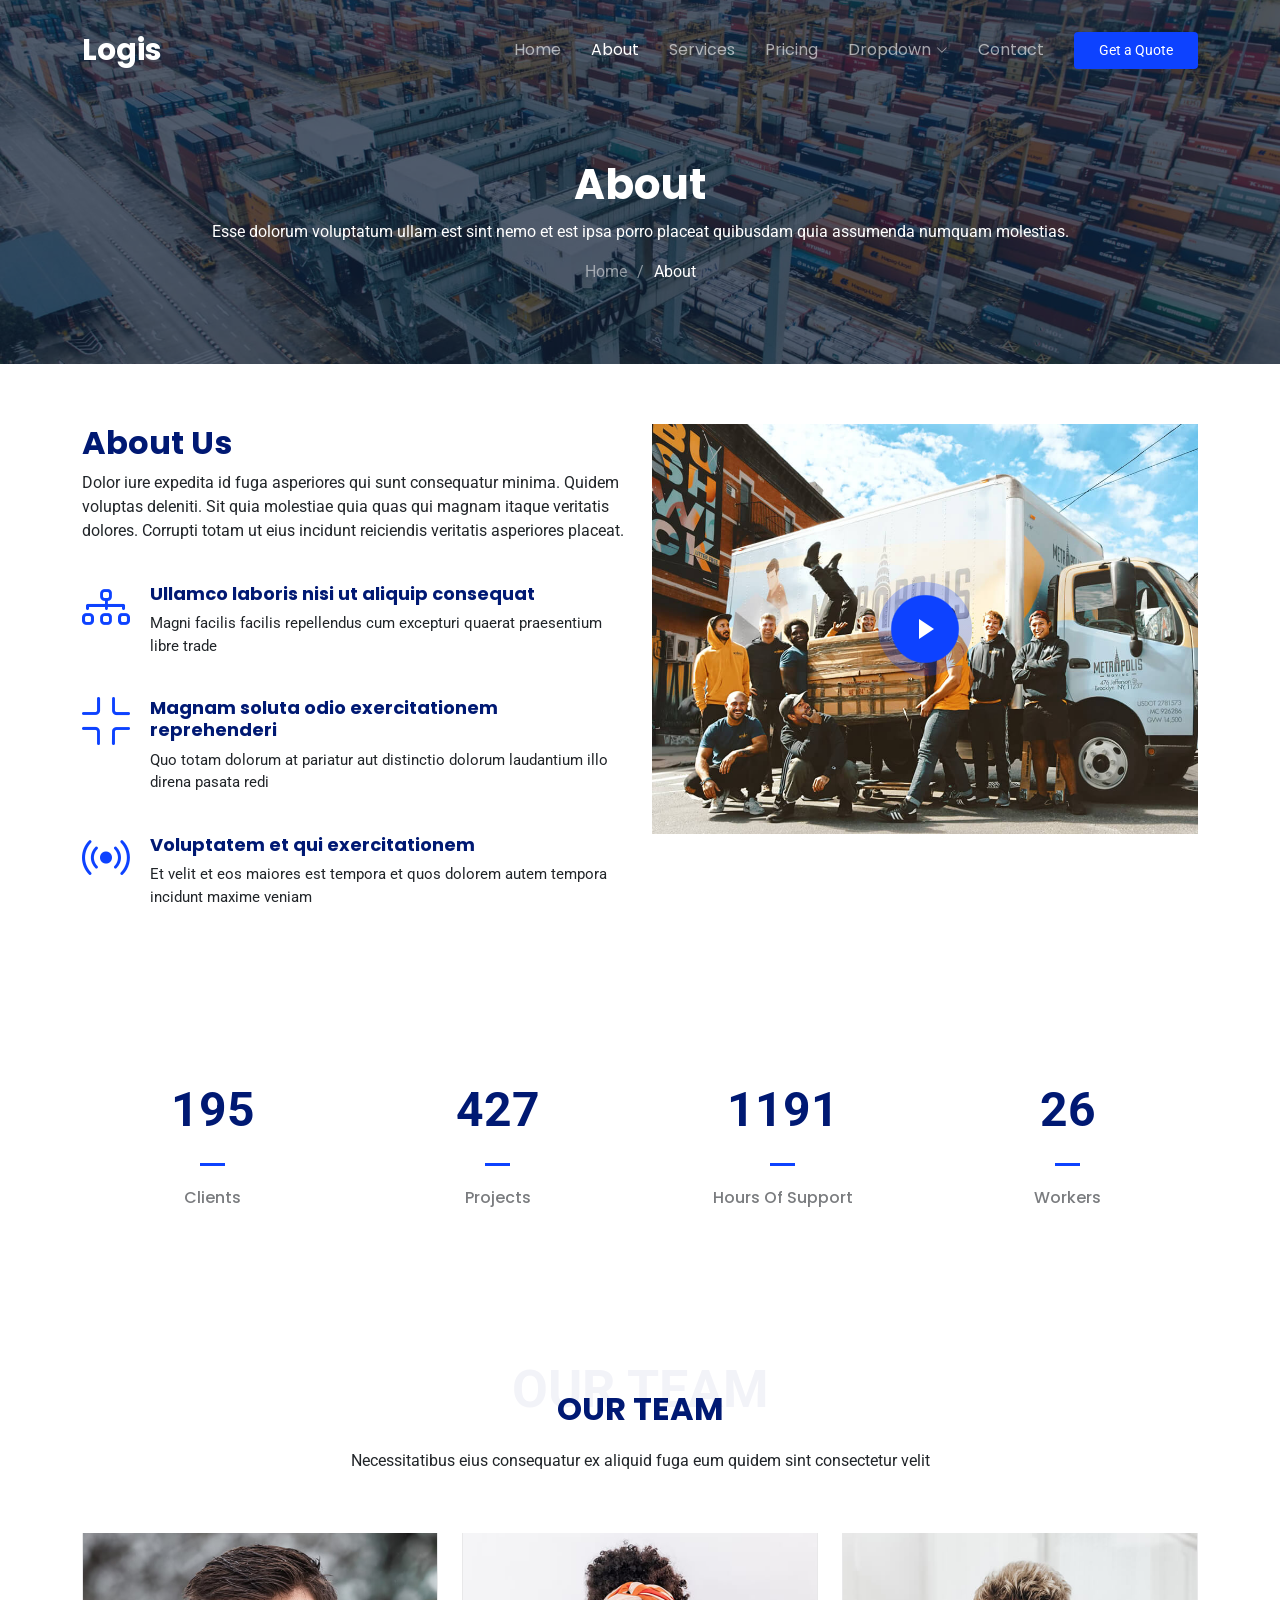
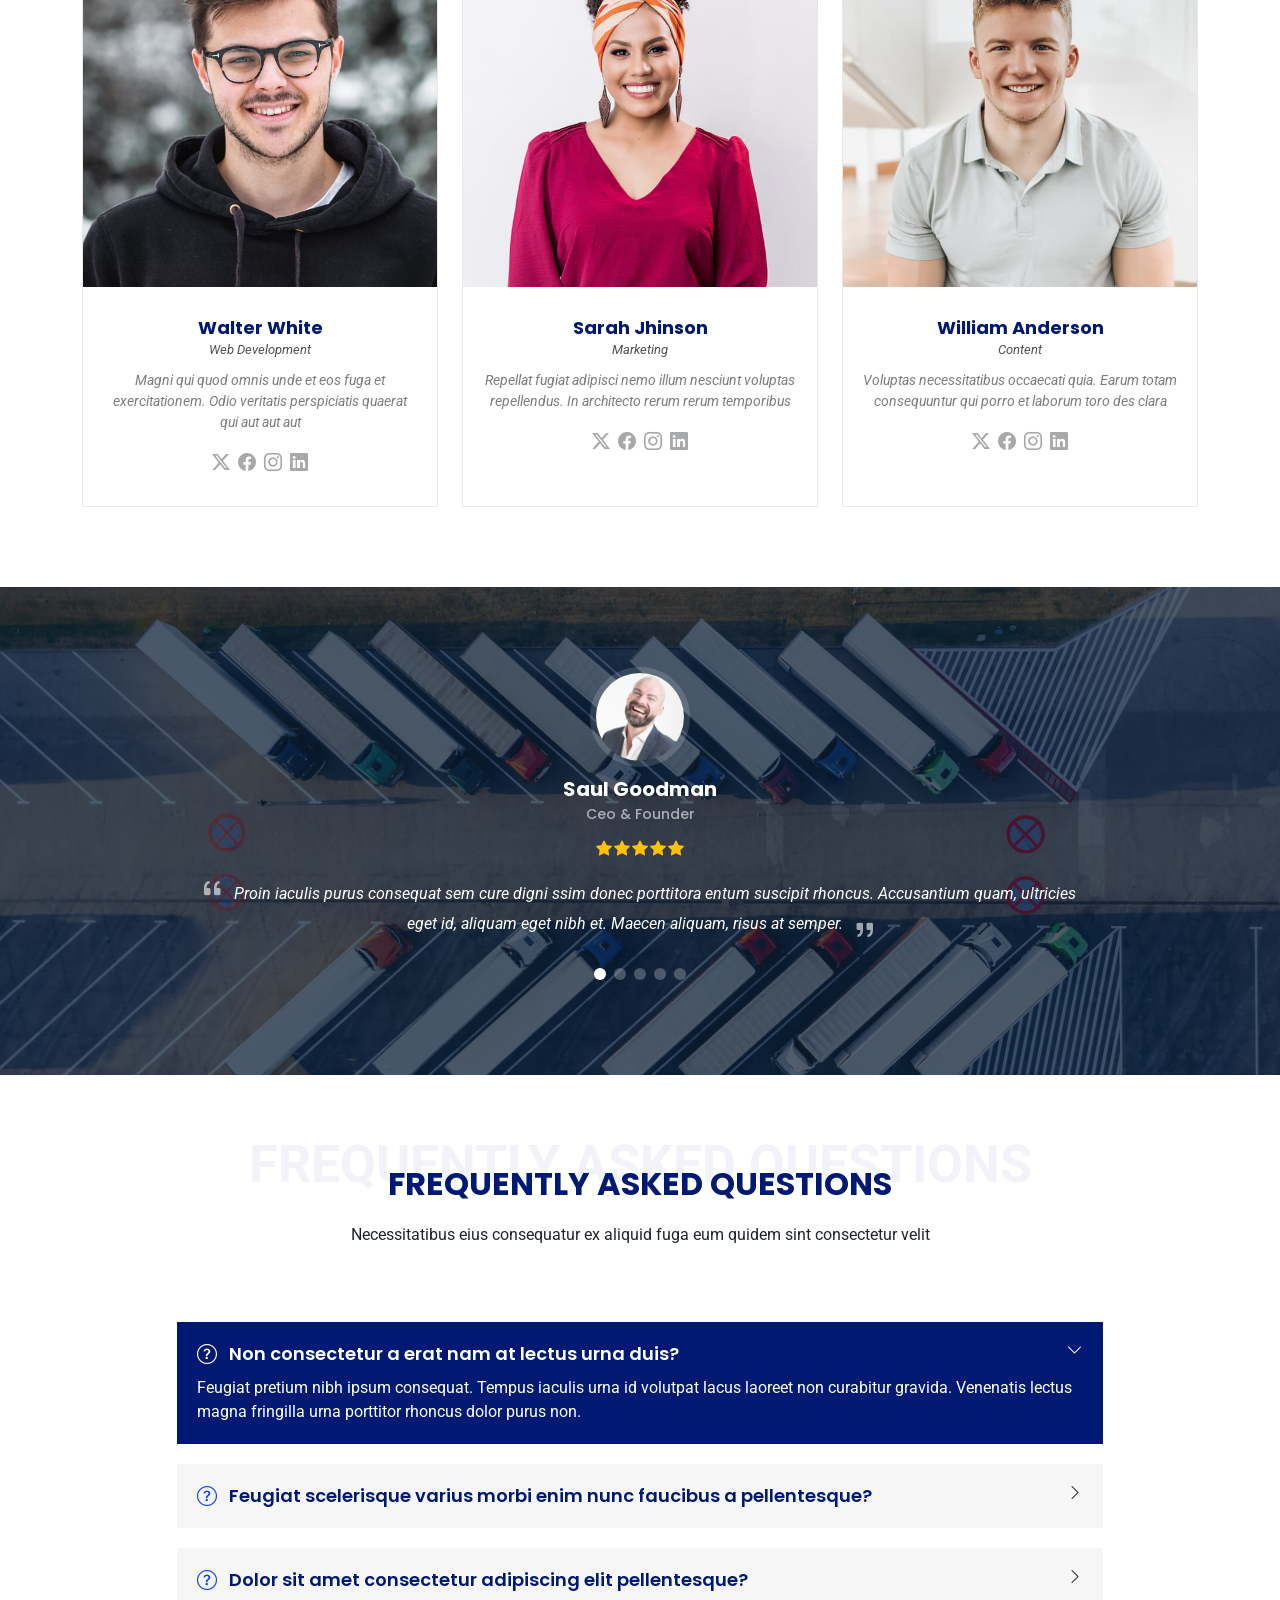
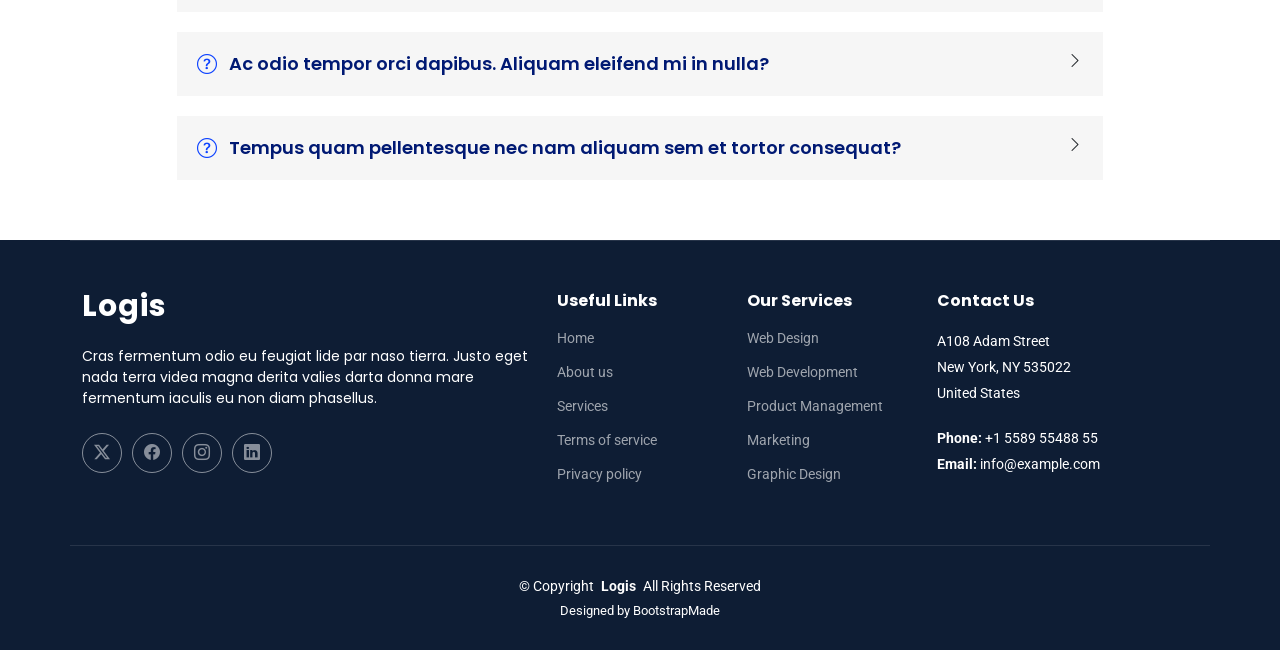
==== commit 667cc265: "update" ====
--- a/about.html
+++ b/about.html
@@ -4,7 +4,7 @@
 <head>
   <meta charset="utf-8">
   <meta content="width=device-width, initial-scale=1.0" name="viewport">
-  <title>About - PhotoFolio Bootstrap Template</title>
+  <title>About - Logis Bootstrap Template</title>
   <meta name="description" content="">
   <meta name="keywords" content="">
 
@@ -15,12 +15,13 @@
   <!-- Fonts -->
   <link href="https://fonts.googleapis.com" rel="preconnect">
   <link href="https://fonts.gstatic.com" rel="preconnect" crossorigin>
-  <link href="https://fonts.googleapis.com/css2?family=Roboto:ital,wght@0,100;0,300;0,400;0,500;0,700;0,900;1,100;1,300;1,400;1,500;1,700;1,900&family=Inter:wght@100;200;300;400;500;600;700;800;900&family=Cardo:ital,wght@0,400;0,700;1,400;1,700&display=swap" rel="stylesheet">
+  <link href="https://fonts.googleapis.com/css2?family=Roboto:ital,wght@0,100;0,300;0,400;0,500;0,700;0,900;1,100;1,300;1,400;1,500;1,700;1,900&family=Poppins:ital,wght@0,100;0,200;0,300;0,400;0,500;0,600;0,700;0,800;0,900;1,100;1,200;1,300;1,400;1,500;1,600;1,700;1,800;1,900&display=swap" rel="stylesheet">
 
   <!-- Vendor CSS Files -->
   <link href="assets/vendor/bootstrap/css/bootstrap.min.css" rel="stylesheet">
   <link href="assets/vendor/bootstrap-icons/bootstrap-icons.css" rel="stylesheet">
   <link href="assets/vendor/aos/aos.css" rel="stylesheet">
+  <link href="assets/vendor/fontawesome-free/css/all.min.css" rel="stylesheet">
   <link href="assets/vendor/glightbox/css/glightbox.min.css" rel="stylesheet">
   <link href="assets/vendor/swiper/swiper-bundle.min.css" rel="stylesheet">
 
@@ -28,8 +29,8 @@
   <link href="assets/css/main.css" rel="stylesheet">
 
   <!-- =======================================================
-  * Template Name: PhotoFolio
-  * Template URL: https://bootstrapmade.com/photofolio-bootstrap-photography-website-template/
+  * Template Name: Logis
+  * Template URL: https://bootstrapmade.com/logis-bootstrap-logistics-website-template/
   * Updated: Aug 07 2024 with Bootstrap v5.3.3
   * Author: BootstrapMade.com
   * License: https://bootstrapmade.com/license/
@@ -38,28 +39,24 @@
 
 <body class="about-page">
 
-  <header id="header" class="header d-flex align-items-center sticky-top">
-    <div class="container-fluid position-relative d-flex align-items-center justify-content-between">
-
-      <a href="index.html" class="logo d-flex align-items-center me-auto me-xl-0">
+  <header id="header" class="header d-flex align-items-center fixed-top">
+    <div class="container-fluid container-xl position-relative d-flex align-items-center">
+
+      <a href="index.html" class="logo d-flex align-items-center me-auto">
         <!-- Uncomment the line below if you also wish to use an image logo -->
         <!-- <img src="assets/img/logo.png" alt=""> -->
-        <i class="bi bi-camera"></i>
-        <h1 class="sitename">PhotoFolio</h1>
+        <h1 class="sitename">Logis</h1>
       </a>
 
       <nav id="navmenu" class="navmenu">
         <ul>
           <li><a href="index.html">Home<br></a></li>
           <li><a href="about.html" class="active">About</a></li>
-          <li class="dropdown"><a href="gallery.html"><span>Gallery</span> <i class="bi bi-chevron-down toggle-dropdown"></i></a>
+          <li><a href="services.html">Services</a></li>
+          <li><a href="pricing.html">Pricing</a></li>
+          <li class="dropdown"><a href="#"><span>Dropdown</span> <i class="bi bi-chevron-down toggle-dropdown"></i></a>
             <ul>
-              <li><a href="gallery.html">Nature</a></li>
-              <li><a href="gallery.html">People</a></li>
-              <li><a href="gallery.html">Architecture</a></li>
-              <li><a href="gallery.html">Animals</a></li>
-              <li><a href="gallery.html">Sports</a></li>
-              <li><a href="gallery.html">Travel</a></li>
+              <li><a href="#">Dropdown 1</a></li>
               <li class="dropdown"><a href="#"><span>Deep Dropdown</span> <i class="bi bi-chevron-down toggle-dropdown"></i></a>
                 <ul>
                   <li><a href="#">Deep Dropdown 1</a></li>
@@ -69,20 +66,17 @@
                   <li><a href="#">Deep Dropdown 5</a></li>
                 </ul>
               </li>
+              <li><a href="#">Dropdown 2</a></li>
+              <li><a href="#">Dropdown 3</a></li>
+              <li><a href="#">Dropdown 4</a></li>
             </ul>
           </li>
-          <li><a href="services.html">Services</a></li>
           <li><a href="contact.html">Contact</a></li>
         </ul>
         <i class="mobile-nav-toggle d-xl-none bi bi-list"></i>
       </nav>
 
-      <div class="header-social-links">
-        <a href="#" class="twitter"><i class="bi bi-twitter-x"></i></a>
-        <a href="#" class="facebook"><i class="bi bi-facebook"></i></a>
-        <a href="#" class="instagram"><i class="bi bi-instagram"></i></a>
-        <a href="#" class="linkedin"><i class="bi bi-linkedin"></i></a>
-      </div>
+      <a class="btn-getstarted" href="get-a-quote.html">Get a Quote</a>
 
     </div>
   </header>
@@ -90,84 +84,189 @@
   <main class="main">
 
     <!-- Page Title -->
-    <div class="page-title" data-aos="fade">
-      <div class="heading">
-        <div class="container">
-          <div class="row d-flex justify-content-center text-center">
-            <div class="col-lg-8">
-              <h1>About</h1>
-              <p class="mb-0">Odio et unde deleniti. Deserunt numquam exercitationem. Officiis quo odio sint voluptas consequatur ut a odio voluptatem. Sit dolorum debitis veritatis natus dolores. Quasi ratione sint. Sit quaerat ipsum dolorem.</p>
-              <a href="contact.html" class="cta-btn">Available for Hire<br></a>
-            </div>
-          </div>
-        </div>
-      </div>
-      <nav class="breadcrumbs">
-        <div class="container">
+    <div class="page-title dark-background" data-aos="fade" style="background-image: url(assets/img/page-title-bg.jpg);">
+      <div class="container position-relative">
+        <h1>About</h1>
+        <p>Esse dolorum voluptatum ullam est sint nemo et est ipsa porro placeat quibusdam quia assumenda numquam molestias.</p>
+        <nav class="breadcrumbs">
           <ol>
             <li><a href="index.html">Home</a></li>
             <li class="current">About</li>
           </ol>
-        </div>
-      </nav>
+        </nav>
+      </div>
     </div><!-- End Page Title -->
 
     <!-- About Section -->
     <section id="about" class="about section">
 
+      <div class="container">
+
+        <div class="row gy-4">
+
+          <div class="col-lg-6 position-relative align-self-start order-lg-last order-first" data-aos="fade-up" data-aos-delay="200">
+            <img src="assets/img/about.jpg" class="img-fluid" alt="">
+            <a href="https://www.youtube.com/watch?v=Y7f98aduVJ8" class="glightbox pulsating-play-btn"></a>
+          </div>
+
+          <div class="col-lg-6 content order-last  order-lg-first" data-aos="fade-up" data-aos-delay="100">
+            <h3>About Us</h3>
+            <p>
+              Dolor iure expedita id fuga asperiores qui sunt consequatur minima. Quidem voluptas deleniti. Sit quia molestiae quia quas qui magnam itaque veritatis dolores. Corrupti totam ut eius incidunt reiciendis veritatis asperiores placeat.
+            </p>
+            <ul>
+              <li>
+                <i class="bi bi-diagram-3"></i>
+                <div>
+                  <h5>Ullamco laboris nisi ut aliquip consequat</h5>
+                  <p>Magni facilis facilis repellendus cum excepturi quaerat praesentium libre trade</p>
+                </div>
+              </li>
+              <li>
+                <i class="bi bi-fullscreen-exit"></i>
+                <div>
+                  <h5>Magnam soluta odio exercitationem reprehenderi</h5>
+                  <p>Quo totam dolorum at pariatur aut distinctio dolorum laudantium illo direna pasata redi</p>
+                </div>
+              </li>
+              <li>
+                <i class="bi bi-broadcast"></i>
+                <div>
+                  <h5>Voluptatem et qui exercitationem</h5>
+                  <p>Et velit et eos maiores est tempora et quos dolorem autem tempora incidunt maxime veniam</p>
+                </div>
+              </li>
+            </ul>
+          </div>
+
+        </div>
+
+      </div>
+
+    </section><!-- /About Section -->
+
+    <!-- Stats Section -->
+    <section id="stats" class="stats section">
+
       <div class="container" data-aos="fade-up" data-aos-delay="100">
 
-        <div class="row gy-4 justify-content-center">
-          <div class="col-lg-4">
-            <img src="assets/img/profile-img.jpg" class="img-fluid" alt="">
-          </div>
-          <div class="col-lg-5 content">
-            <h2>UI/UX DesiProfessional Photographer from New Yorkgner &amp; Web Developer.</h2>
-            <p class="fst-italic py-3">
-              Lorem ipsum dolor sit amet, consectetur adipiscing elit, sed do eiusmod tempor incididunt ut labore et dolore
-              magna aliqua.
-            </p>
-            <div class="row">
-              <div class="col-lg-6">
-                <ul>
-                  <li><i class="bi bi-chevron-right"></i> <strong>Birthday:</strong> <span>1 May 1995</span></li>
-                  <li><i class="bi bi-chevron-right"></i> <strong>Website:</strong> <span>www.example.com</span></li>
-                  <li><i class="bi bi-chevron-right"></i> <strong>Phone:</strong> <span>+123 456 7890</span></li>
-                  <li><i class="bi bi-chevron-right"></i> <strong>City:</strong> <span>New York, USA</span></li>
-                </ul>
-              </div>
-              <div class="col-lg-6">
-                <ul>
-                  <li><i class="bi bi-chevron-right"></i> <strong>Age:</strong> <span>30</span></li>
-                  <li><i class="bi bi-chevron-right"></i> <strong>Degree:</strong> <span>Master</span></li>
-                  <li><i class="bi bi-chevron-right"></i> <strong>Email:</strong> <span>email@example.com</span></li>
-                  <li><i class="bi bi-chevron-right"></i> <strong>Freelance:</strong> <span>Available</span></li>
-                </ul>
-              </div>
-            </div>
-            <p class="py-3">
-              Officiis eligendi itaque labore et dolorum mollitia officiis optio vero. Quisquam sunt adipisci omnis et ut. Nulla accusantium dolor incidunt officia tempore. Et eius omnis.
-              Cupiditate ut dicta maxime officiis quidem quia. Sed et consectetur qui quia repellendus itaque neque. Aliquid amet quidem ut quaerat cupiditate. Ab et eum qui repellendus omnis culpa magni laudantium dolores.
-            </p>
-            <p class="m-0">
-              Recusandae est praesentium consequatur eos voluptatem. Vitae dolores aliquam itaque odio nihil. Neque ut neque ut quae voluptas. Maxime corporis aut ut ipsum consequatur. Repudiandae sunt sequi minus qui et. Doloribus molestiae officiis.
-              Soluta eligendi fugiat omnis enim. Numquam alias sint possimus eveniet ad. Ratione in earum eum magni totam.
-            </p>
-          </div>
-        </div>
-
-      </div>
-
-    </section><!-- /About Section -->
-
-    <!-- Testimonials Section -->
-    <section id="testimonials" class="testimonials section">
+        <div class="row gy-4">
+
+          <div class="col-lg-3 col-md-6">
+            <div class="stats-item text-center w-100 h-100">
+              <span data-purecounter-start="0" data-purecounter-end="232" data-purecounter-duration="1" class="purecounter"></span>
+              <p>Clients</p>
+            </div>
+          </div><!-- End Stats Item -->
+
+          <div class="col-lg-3 col-md-6">
+            <div class="stats-item text-center w-100 h-100">
+              <span data-purecounter-start="0" data-purecounter-end="521" data-purecounter-duration="1" class="purecounter"></span>
+              <p>Projects</p>
+            </div>
+          </div><!-- End Stats Item -->
+
+          <div class="col-lg-3 col-md-6">
+            <div class="stats-item text-center w-100 h-100">
+              <span data-purecounter-start="0" data-purecounter-end="1453" data-purecounter-duration="1" class="purecounter"></span>
+              <p>Hours Of Support</p>
+            </div>
+          </div><!-- End Stats Item -->
+
+          <div class="col-lg-3 col-md-6">
+            <div class="stats-item text-center w-100 h-100">
+              <span data-purecounter-start="0" data-purecounter-end="32" data-purecounter-duration="1" class="purecounter"></span>
+              <p>Workers</p>
+            </div>
+          </div><!-- End Stats Item -->
+
+        </div>
+
+      </div>
+
+    </section><!-- /Stats Section -->
+
+    <!-- Team Section -->
+    <section id="team" class="team section">
 
       <!-- Section Title -->
       <div class="container section-title" data-aos="fade-up">
-        <h2>Testimonials</h2>
-        <p>What they are saying</p>
+        <span>Our Team<br></span>
+        <h2>Our Team</h2>
+        <p>Necessitatibus eius consequatur ex aliquid fuga eum quidem sint consectetur velit</p>
       </div><!-- End Section Title -->
+
+      <div class="container">
+
+        <div class="row">
+
+          <div class="col-lg-4 col-md-6 d-flex" data-aos="fade-up" data-aos-delay="100">
+            <div class="member">
+              <img src="assets/img/team/team-1.jpg" class="img-fluid" alt="">
+              <div class="member-content">
+                <h4>Walter White</h4>
+                <span>Web Development</span>
+                <p>
+                  Magni qui quod omnis unde et eos fuga et exercitationem. Odio veritatis perspiciatis quaerat qui aut aut aut
+                </p>
+                <div class="social">
+                  <a href=""><i class="bi bi-twitter-x"></i></a>
+                  <a href=""><i class="bi bi-facebook"></i></a>
+                  <a href=""><i class="bi bi-instagram"></i></a>
+                  <a href=""><i class="bi bi-linkedin"></i></a>
+                </div>
+              </div>
+            </div>
+          </div><!-- End Team Member -->
+
+          <div class="col-lg-4 col-md-6 d-flex" data-aos="fade-up" data-aos-delay="200">
+            <div class="member">
+              <img src="assets/img/team/team-2.jpg" class="img-fluid" alt="">
+              <div class="member-content">
+                <h4>Sarah Jhinson</h4>
+                <span>Marketing</span>
+                <p>
+                  Repellat fugiat adipisci nemo illum nesciunt voluptas repellendus. In architecto rerum rerum temporibus
+                </p>
+                <div class="social">
+                  <a href=""><i class="bi bi-twitter-x"></i></a>
+                  <a href=""><i class="bi bi-facebook"></i></a>
+                  <a href=""><i class="bi bi-instagram"></i></a>
+                  <a href=""><i class="bi bi-linkedin"></i></a>
+                </div>
+              </div>
+            </div>
+          </div><!-- End Team Member -->
+
+          <div class="col-lg-4 col-md-6 d-flex" data-aos="fade-up" data-aos-delay="300">
+            <div class="member">
+              <img src="assets/img/team/team-3.jpg" class="img-fluid" alt="">
+              <div class="member-content">
+                <h4>William Anderson</h4>
+                <span>Content</span>
+                <p>
+                  Voluptas necessitatibus occaecati quia. Earum totam consequuntur qui porro et laborum toro des clara
+                </p>
+                <div class="social">
+                  <a href=""><i class="bi bi-twitter-x"></i></a>
+                  <a href=""><i class="bi bi-facebook"></i></a>
+                  <a href=""><i class="bi bi-instagram"></i></a>
+                  <a href=""><i class="bi bi-linkedin"></i></a>
+                </div>
+              </div>
+            </div>
+          </div><!-- End Team Member -->
+
+        </div>
+
+      </div>
+
+    </section><!-- /Team Section -->
+
+    <!-- Testimonials Section -->
+    <section id="testimonials" class="testimonials section dark-background">
+
+      <img src="assets/img/testimonials-bg.jpg" class="testimonials-bg" alt="">
 
       <div class="container" data-aos="fade-up" data-aos-delay="100">
 
@@ -184,16 +283,6 @@
                 "el": ".swiper-pagination",
                 "type": "bullets",
                 "clickable": true
-              },
-              "breakpoints": {
-                "320": {
-                  "slidesPerView": 1,
-                  "spaceBetween": 40
-                },
-                "1200": {
-                  "slidesPerView": 3,
-                  "spaceBetween": 1
-                }
               }
             }
           </script>
@@ -201,81 +290,81 @@
 
             <div class="swiper-slide">
               <div class="testimonial-item">
+                <img src="assets/img/testimonials/testimonials-1.jpg" class="testimonial-img" alt="">
+                <h3>Saul Goodman</h3>
+                <h4>Ceo &amp; Founder</h4>
                 <div class="stars">
                   <i class="bi bi-star-fill"></i><i class="bi bi-star-fill"></i><i class="bi bi-star-fill"></i><i class="bi bi-star-fill"></i><i class="bi bi-star-fill"></i>
                 </div>
                 <p>
-                  Proin iaculis purus consequat sem cure digni ssim donec porttitora entum suscipit rhoncus. Accusantium quam, ultricies eget id, aliquam eget nibh et. Maecen aliquam, risus at semper.
-                </p>
-                <div class="profile mt-auto">
-                  <img src="assets/img/testimonials/testimonials-1.jpg" class="testimonial-img" alt="">
-                  <h3>Saul Goodman</h3>
-                  <h4>Ceo &amp; Founder</h4>
-                </div>
+                  <i class="bi bi-quote quote-icon-left"></i>
+                  <span>Proin iaculis purus consequat sem cure digni ssim donec porttitora entum suscipit rhoncus. Accusantium quam, ultricies eget id, aliquam eget nibh et. Maecen aliquam, risus at semper.</span>
+                  <i class="bi bi-quote quote-icon-right"></i>
+                </p>
               </div>
             </div><!-- End testimonial item -->
 
             <div class="swiper-slide">
               <div class="testimonial-item">
+                <img src="assets/img/testimonials/testimonials-2.jpg" class="testimonial-img" alt="">
+                <h3>Sara Wilsson</h3>
+                <h4>Designer</h4>
                 <div class="stars">
                   <i class="bi bi-star-fill"></i><i class="bi bi-star-fill"></i><i class="bi bi-star-fill"></i><i class="bi bi-star-fill"></i><i class="bi bi-star-fill"></i>
                 </div>
                 <p>
-                  Export tempor illum tamen malis malis eram quae irure esse labore quem cillum quid cillum eram malis quorum velit fore eram velit sunt aliqua noster fugiat irure amet legam anim culpa.
-                </p>
-                <div class="profile mt-auto">
-                  <img src="assets/img/testimonials/testimonials-2.jpg" class="testimonial-img" alt="">
-                  <h3>Sara Wilsson</h3>
-                  <h4>Designer</h4>
-                </div>
+                  <i class="bi bi-quote quote-icon-left"></i>
+                  <span>Export tempor illum tamen malis malis eram quae irure esse labore quem cillum quid cillum eram malis quorum velit fore eram velit sunt aliqua noster fugiat irure amet legam anim culpa.</span>
+                  <i class="bi bi-quote quote-icon-right"></i>
+                </p>
               </div>
             </div><!-- End testimonial item -->
 
             <div class="swiper-slide">
               <div class="testimonial-item">
+                <img src="assets/img/testimonials/testimonials-3.jpg" class="testimonial-img" alt="">
+                <h3>Jena Karlis</h3>
+                <h4>Store Owner</h4>
                 <div class="stars">
                   <i class="bi bi-star-fill"></i><i class="bi bi-star-fill"></i><i class="bi bi-star-fill"></i><i class="bi bi-star-fill"></i><i class="bi bi-star-fill"></i>
                 </div>
                 <p>
-                  Enim nisi quem export duis labore cillum quae magna enim sint quorum nulla quem veniam duis minim tempor labore quem eram duis noster aute amet eram fore quis sint minim.
-                </p>
-                <div class="profile mt-auto">
-                  <img src="assets/img/testimonials/testimonials-3.jpg" class="testimonial-img" alt="">
-                  <h3>Jena Karlis</h3>
-                  <h4>Store Owner</h4>
-                </div>
+                  <i class="bi bi-quote quote-icon-left"></i>
+                  <span>Enim nisi quem export duis labore cillum quae magna enim sint quorum nulla quem veniam duis minim tempor labore quem eram duis noster aute amet eram fore quis sint minim.</span>
+                  <i class="bi bi-quote quote-icon-right"></i>
+                </p>
               </div>
             </div><!-- End testimonial item -->
 
             <div class="swiper-slide">
               <div class="testimonial-item">
+                <img src="assets/img/testimonials/testimonials-4.jpg" class="testimonial-img" alt="">
+                <h3>Matt Brandon</h3>
+                <h4>Freelancer</h4>
                 <div class="stars">
                   <i class="bi bi-star-fill"></i><i class="bi bi-star-fill"></i><i class="bi bi-star-fill"></i><i class="bi bi-star-fill"></i><i class="bi bi-star-fill"></i>
                 </div>
                 <p>
-                  Fugiat enim eram quae cillum dolore dolor amet nulla culpa multos export minim fugiat minim velit minim dolor enim duis veniam ipsum anim magna sunt elit fore quem dolore labore illum veniam.
-                </p>
-                <div class="profile mt-auto">
-                  <img src="assets/img/testimonials/testimonials-4.jpg" class="testimonial-img" alt="">
-                  <h3>Matt Brandon</h3>
-                  <h4>Freelancer</h4>
-                </div>
+                  <i class="bi bi-quote quote-icon-left"></i>
+                  <span>Fugiat enim eram quae cillum dolore dolor amet nulla culpa multos export minim fugiat minim velit minim dolor enim duis veniam ipsum anim magna sunt elit fore quem dolore labore illum veniam.</span>
+                  <i class="bi bi-quote quote-icon-right"></i>
+                </p>
               </div>
             </div><!-- End testimonial item -->
 
             <div class="swiper-slide">
               <div class="testimonial-item">
+                <img src="assets/img/testimonials/testimonials-5.jpg" class="testimonial-img" alt="">
+                <h3>John Larson</h3>
+                <h4>Entrepreneur</h4>
                 <div class="stars">
                   <i class="bi bi-star-fill"></i><i class="bi bi-star-fill"></i><i class="bi bi-star-fill"></i><i class="bi bi-star-fill"></i><i class="bi bi-star-fill"></i>
                 </div>
                 <p>
-                  Quis quorum aliqua sint quem legam fore sunt eram irure aliqua veniam tempor noster veniam enim culpa labore duis sunt culpa nulla illum cillum fugiat legam esse veniam culpa fore nisi cillum quid.
-                </p>
-                <div class="profile mt-auto">
-                  <img src="assets/img/testimonials/testimonials-5.jpg" class="testimonial-img" alt="">
-                  <h3>John Larson</h3>
-                  <h4>Entrepreneur</h4>
-                </div>
+                  <i class="bi bi-quote quote-icon-left"></i>
+                  <span>Quis quorum aliqua sint quem legam fore sunt eram irure aliqua veniam tempor noster veniam enim culpa labore duis sunt culpa nulla illum cillum fugiat legam esse veniam culpa fore nisi cillum quid.</span>
+                  <i class="bi bi-quote quote-icon-right"></i>
+                </p>
               </div>
             </div><!-- End testimonial item -->
 
@@ -287,20 +376,134 @@
 
     </section><!-- /Testimonials Section -->
 
+    <!-- Faq Section -->
+    <section id="faq" class="faq section">
+
+      <!-- Section Title -->
+      <div class="container section-title" data-aos="fade-up">
+        <span>Frequently Asked Questions</span>
+        <h2>Frequently Asked Questions</h2>
+        <p>Necessitatibus eius consequatur ex aliquid fuga eum quidem sint consectetur velit</p>
+      </div><!-- End Section Title -->
+
+      <div class="container">
+
+        <div class="row justify-content-center">
+
+          <div class="col-lg-10">
+
+            <div class="faq-container">
+
+              <div class="faq-item faq-active" data-aos="fade-up" data-aos-delay="200">
+                <i class="faq-icon bi bi-question-circle"></i>
+                <h3>Non consectetur a erat nam at lectus urna duis?</h3>
+                <div class="faq-content">
+                  <p>Feugiat pretium nibh ipsum consequat. Tempus iaculis urna id volutpat lacus laoreet non curabitur gravida. Venenatis lectus magna fringilla urna porttitor rhoncus dolor purus non.</p>
+                </div>
+                <i class="faq-toggle bi bi-chevron-right"></i>
+              </div><!-- End Faq item-->
+
+              <div class="faq-item" data-aos="fade-up" data-aos-delay="300">
+                <i class="faq-icon bi bi-question-circle"></i>
+                <h3>Feugiat scelerisque varius morbi enim nunc faucibus a pellentesque?</h3>
+                <div class="faq-content">
+                  <p>Dolor sit amet consectetur adipiscing elit pellentesque habitant morbi. Id interdum velit laoreet id donec ultrices. Fringilla phasellus faucibus scelerisque eleifend donec pretium. Est pellentesque elit ullamcorper dignissim. Mauris ultrices eros in cursus turpis massa tincidunt dui.</p>
+                </div>
+                <i class="faq-toggle bi bi-chevron-right"></i>
+              </div><!-- End Faq item-->
+
+              <div class="faq-item" data-aos="fade-up" data-aos-delay="400">
+                <i class="faq-icon bi bi-question-circle"></i>
+                <h3>Dolor sit amet consectetur adipiscing elit pellentesque?</h3>
+                <div class="faq-content">
+                  <p>Eleifend mi in nulla posuere sollicitudin aliquam ultrices sagittis orci. Faucibus pulvinar elementum integer enim. Sem nulla pharetra diam sit amet nisl suscipit. Rutrum tellus pellentesque eu tincidunt. Lectus urna duis convallis convallis tellus. Urna molestie at elementum eu facilisis sed odio morbi quis</p>
+                </div>
+                <i class="faq-toggle bi bi-chevron-right"></i>
+              </div><!-- End Faq item-->
+
+              <div class="faq-item" data-aos="fade-up" data-aos-delay="500">
+                <i class="faq-icon bi bi-question-circle"></i>
+                <h3>Ac odio tempor orci dapibus. Aliquam eleifend mi in nulla?</h3>
+                <div class="faq-content">
+                  <p>Dolor sit amet consectetur adipiscing elit pellentesque habitant morbi. Id interdum velit laoreet id donec ultrices. Fringilla phasellus faucibus scelerisque eleifend donec pretium. Est pellentesque elit ullamcorper dignissim. Mauris ultrices eros in cursus turpis massa tincidunt dui.</p>
+                </div>
+                <i class="faq-toggle bi bi-chevron-right"></i>
+              </div><!-- End Faq item-->
+
+              <div class="faq-item" data-aos="fade-up" data-aos-delay="600">
+                <i class="faq-icon bi bi-question-circle"></i>
+                <h3>Tempus quam pellentesque nec nam aliquam sem et tortor consequat?</h3>
+                <div class="faq-content">
+                  <p>Molestie a iaculis at erat pellentesque adipiscing commodo. Dignissim suspendisse in est ante in. Nunc vel risus commodo viverra maecenas accumsan. Sit amet nisl suscipit adipiscing bibendum est. Purus gravida quis blandit turpis cursus in</p>
+                </div>
+                <i class="faq-toggle bi bi-chevron-right"></i>
+              </div><!-- End Faq item-->
+
+            </div>
+
+          </div>
+
+        </div>
+
+      </div>
+
+    </section><!-- /Faq Section -->
+
   </main>
 
-  <footer id="footer" class="footer">
-
-    <div class="container">
-      <div class="copyright text-center ">
-        <p>© <span>Copyright</span> <strong class="px-1 sitename">PhotoFolio</strong> <span>All Rights Reserved</span></p>
-      </div>
-      <div class="social-links d-flex justify-content-center">
-        <a href=""><i class="bi bi-twitter-x"></i></a>
-        <a href=""><i class="bi bi-facebook"></i></a>
-        <a href=""><i class="bi bi-instagram"></i></a>
-        <a href=""><i class="bi bi-linkedin"></i></a>
-      </div>
+  <footer id="footer" class="footer dark-background">
+
+    <div class="container footer-top">
+      <div class="row gy-4">
+        <div class="col-lg-5 col-md-12 footer-about">
+          <a href="index.html" class="logo d-flex align-items-center">
+            <span class="sitename">Logis</span>
+          </a>
+          <p>Cras fermentum odio eu feugiat lide par naso tierra. Justo eget nada terra videa magna derita valies darta donna mare fermentum iaculis eu non diam phasellus.</p>
+          <div class="social-links d-flex mt-4">
+            <a href=""><i class="bi bi-twitter-x"></i></a>
+            <a href=""><i class="bi bi-facebook"></i></a>
+            <a href=""><i class="bi bi-instagram"></i></a>
+            <a href=""><i class="bi bi-linkedin"></i></a>
+          </div>
+        </div>
+
+        <div class="col-lg-2 col-6 footer-links">
+          <h4>Useful Links</h4>
+          <ul>
+            <li><a href="#">Home</a></li>
+            <li><a href="#">About us</a></li>
+            <li><a href="#">Services</a></li>
+            <li><a href="#">Terms of service</a></li>
+            <li><a href="#">Privacy policy</a></li>
+          </ul>
+        </div>
+
+        <div class="col-lg-2 col-6 footer-links">
+          <h4>Our Services</h4>
+          <ul>
+            <li><a href="#">Web Design</a></li>
+            <li><a href="#">Web Development</a></li>
+            <li><a href="#">Product Management</a></li>
+            <li><a href="#">Marketing</a></li>
+            <li><a href="#">Graphic Design</a></li>
+          </ul>
+        </div>
+
+        <div class="col-lg-3 col-md-12 footer-contact text-center text-md-start">
+          <h4>Contact Us</h4>
+          <p>A108 Adam Street</p>
+          <p>New York, NY 535022</p>
+          <p>United States</p>
+          <p class="mt-4"><strong>Phone:</strong> <span>+1 5589 55488 55</span></p>
+          <p><strong>Email:</strong> <span>info@example.com</span></p>
+        </div>
+
+      </div>
+    </div>
+
+    <div class="container copyright text-center mt-4">
+      <p>© <span>Copyright</span> <strong class="px-1 sitename">Logis</strong> <span>All Rights Reserved</span></p>
       <div class="credits">
         <!-- All the links in the footer should remain intact. -->
         <!-- You can delete the links only if you've purchased the pro version. -->
@@ -316,14 +519,13 @@
   <a href="#" id="scroll-top" class="scroll-top d-flex align-items-center justify-content-center"><i class="bi bi-arrow-up-short"></i></a>
 
   <!-- Preloader -->
-  <div id="preloader">
-    <div class="line"></div>
-  </div>
+  <div id="preloader"></div>
 
   <!-- Vendor JS Files -->
   <script src="assets/vendor/bootstrap/js/bootstrap.bundle.min.js"></script>
   <script src="assets/vendor/php-email-form/validate.js"></script>
   <script src="assets/vendor/aos/aos.js"></script>
+  <script src="assets/vendor/purecounter/purecounter_vanilla.js"></script>
   <script src="assets/vendor/glightbox/js/glightbox.min.js"></script>
   <script src="assets/vendor/swiper/swiper-bundle.min.js"></script>
 
--- a/assets/css/main.css
+++ b/assets/css/main.css
@@ -1,6 +1,6 @@
 /**
-* Template Name: PhotoFolio
-* Template URL: https://bootstrapmade.com/photofolio-bootstrap-photography-website-template/
+* Template Name: Logis
+* Template URL: https://bootstrapmade.com/logis-bootstrap-logistics-website-template/
 * Updated: Aug 07 2024 with Bootstrap v5.3.3
 * Author: BootstrapMade.com
 * License: https://bootstrapmade.com/license/
@@ -13,42 +13,42 @@
 /* Fonts */
 :root {
   --default-font: "Roboto",  system-ui, -apple-system, "Segoe UI", Roboto, "Helvetica Neue", Arial, "Noto Sans", "Liberation Sans", sans-serif, "Apple Color Emoji", "Segoe UI Emoji", "Segoe UI Symbol", "Noto Color Emoji";
-  --heading-font: "Cardo",  sans-serif;
-  --nav-font: "Inter",  sans-serif;
+  --heading-font: "Poppins",  sans-serif;
+  --nav-font: "Poppins",  sans-serif;
 }
 
 /* Global Colors - The following color variables are used throughout the website. Updating them here will change the color scheme of the entire website */
 :root { 
-  --background-color: #000000; /* Background color for the entire website, including individual sections */
-  --default-color: #fafafa; /* Default color used for the majority of the text content across the entire website */
-  --heading-color: #ffffff; /* Color for headings, subheadings and title throughout the website */
-  --accent-color: #27a776; /* Accent color that represents your brand on the website. It's used for buttons, links, and other elements that need to stand out */
-  --surface-color: #1a1a1a; /* The surface color is used as a background of boxed elements within sections, such as cards, icon boxes, or other elements that require a visual separation from the global background. */
+  --background-color: #ffffff; /* Background color for the entire website, including individual sections */
+  --default-color: #212529; /* Default color used for the majority of the text content across the entire website */
+  --heading-color: #001973; /* Color for headings, subheadings and title throughout the website */
+  --accent-color: #0d42ff; /* Accent color that represents your brand on the website. It's used for buttons, links, and other elements that need to stand out */
+  --surface-color: #ffffff; /* The surface color is used as a background of boxed elements within sections, such as cards, icon boxes, or other elements that require a visual separation from the global background. */
   --contrast-color: #ffffff; /* Contrast color for text, ensuring readability against backgrounds of accent, heading, or default colors. */
 }
 
 /* Nav Menu Colors - The following color variables are used specifically for the navigation menu. They are separate from the global colors to allow for more customization options */
 :root {
-  --nav-color: rgba(255, 255, 255, 0.5);  /* The default color of the main navmenu links */
+  --nav-color: rgba(255, 255, 255, 0.6);  /* The default color of the main navmenu links */
   --nav-hover-color: #ffffff; /* Applied to main navmenu links when they are hovered over or active */
-  --nav-mobile-background-color: #1a1a1a; /* Used as the background color for mobile navigation menu */
-  --nav-dropdown-background-color: #1a1a1a; /* Used as the background color for dropdown items that appear when hovering over primary navigation items */
-  --nav-dropdown-color: rgba(255, 255, 255, 0.5); /* Used for navigation links of the dropdown items in the navigation menu. */
-  --nav-dropdown-hover-color: #ffffff; /* Similar to --nav-hover-color, this color is applied to dropdown navigation links when they are hovered over. */
+  --nav-mobile-background-color: #ffffff; /* Used as the background color for mobile navigation menu */
+  --nav-dropdown-background-color: #ffffff; /* Used as the background color for dropdown items that appear when hovering over primary navigation items */
+  --nav-dropdown-color: #212529; /* Used for navigation links of the dropdown items in the navigation menu. */
+  --nav-dropdown-hover-color: #0d42ff; /* Similar to --nav-hover-color, this color is applied to dropdown navigation links when they are hovered over. */
 }
 
 /* Color Presets - These classes override global colors when applied to any section or element, providing reuse of the sam color scheme. */
 
 .light-background {
-  --background-color: #1a1a1a;
-  --surface-color: #343434;
+  --background-color: #f7f9fc;
+  --surface-color: #ffffff;
 }
 
 .dark-background {
-  --background-color: #060606;
+  --background-color: #0e1d34;
   --default-color: #ffffff;
   --heading-color: #ffffff;
-  --surface-color: #252525;
+  --surface-color: #19335c;
   --contrast-color: #ffffff;
 }
 
@@ -85,6 +85,85 @@
 h6 {
   color: var(--heading-color);
   font-family: var(--heading-font);
+}
+
+/* Pulsating Play Button
+------------------------------*/
+.pulsating-play-btn {
+  width: 94px;
+  height: 94px;
+  background: radial-gradient(var(--accent-color) 50%, color-mix(in srgb, var(--accent-color), transparent 75%) 52%);
+  border-radius: 50%;
+  display: block;
+  position: relative;
+  overflow: hidden;
+}
+
+.pulsating-play-btn:before {
+  content: "";
+  position: absolute;
+  width: 120px;
+  height: 120px;
+  animation-delay: 0s;
+  animation: pulsate-play-btn 2s;
+  animation-direction: forwards;
+  animation-iteration-count: infinite;
+  animation-timing-function: steps;
+  opacity: 1;
+  border-radius: 50%;
+  border: 5px solid color-mix(in srgb, var(--accent-color), transparent 30%);
+  top: -15%;
+  left: -15%;
+  background: rgba(198, 16, 0, 0);
+}
+
+.pulsating-play-btn:after {
+  content: "";
+  position: absolute;
+  left: 50%;
+  top: 50%;
+  transform: translateX(-40%) translateY(-50%);
+  width: 0;
+  height: 0;
+  border-top: 10px solid transparent;
+  border-bottom: 10px solid transparent;
+  border-left: 15px solid #fff;
+  z-index: 100;
+  transition: all 400ms cubic-bezier(0.55, 0.055, 0.675, 0.19);
+}
+
+.pulsating-play-btn:hover:before {
+  content: "";
+  position: absolute;
+  left: 50%;
+  top: 50%;
+  transform: translateX(-40%) translateY(-50%);
+  width: 0;
+  height: 0;
+  border: none;
+  border-top: 10px solid transparent;
+  border-bottom: 10px solid transparent;
+  border-left: 15px solid #fff;
+  z-index: 200;
+  animation: none;
+  border-radius: 0;
+}
+
+.pulsating-play-btn:hover:after {
+  border-left: 15px solid var(--accent-color);
+  transform: scale(20);
+}
+
+@keyframes pulsate-play-btn {
+  0% {
+    transform: scale(0.6, 0.6);
+    opacity: 1;
+  }
+
+  100% {
+    transform: scale(1, 1);
+    opacity: 0;
+  }
 }
 
 /* PHP Email Form Messages
@@ -143,12 +222,13 @@
 # Global Header
 --------------------------------------------------------------*/
 .header {
+  --background-color: rgba(255, 255, 255, 0);
+  --heading-color: #ffffff;
   color: var(--default-color);
   background-color: var(--background-color);
   padding: 20px 0;
   transition: all 0.5s;
   z-index: 997;
-  border-bottom: 1px solid var(--background-color);
 }
 
 .header .logo {
@@ -161,35 +241,27 @@
 }
 
 .header .logo h1 {
-  font-size: 32px;
+  font-size: 30px;
   margin: 0;
-  font-weight: 400;
+  font-weight: 700;
   color: var(--heading-color);
 }
 
-.header .logo i {
-  font-size: 28px;
-  margin-right: 6px;
-}
-
-.header .header-social-links {
-  padding-right: 15px;
-}
-
-.header .header-social-links a {
-  color: color-mix(in srgb, var(--default-color), transparent 40%);
-  padding-left: 6px;
-  display: inline-block;
+.header .btn-getstarted,
+.header .btn-getstarted:focus {
+  color: var(--contrast-color);
+  background: var(--accent-color);
+  font-size: 14px;
+  padding: 8px 25px;
+  margin: 0 0 0 30px;
+  border-radius: 4px;
   transition: 0.3s;
-  font-size: 16px;
-}
-
-.header .header-social-links a:hover {
-  color: var(--accent-color);
-}
-
-.header .header-social-links a i {
-  line-height: 0px;
+}
+
+.header .btn-getstarted:hover,
+.header .btn-getstarted:focus:hover {
+  color: var(--contrast-color);
+  background: color-mix(in srgb, var(--accent-color), transparent 15%);
 }
 
 @media (max-width: 1200px) {
@@ -197,20 +269,10 @@
     order: 1;
   }
 
-  .header .logo h1 {
-    font-size: 26px;
-  }
-
-  .header .logo i {
-    font-size: 20px;
-  }
-
-  .header .header-social-links {
+  .header .btn-getstarted {
     order: 2;
-  }
-
-  .header .header-social-links a {
-    font-size: 16px;
+    margin: 0 15px 0 0;
+    padding: 6px 15px;
   }
 
   .header .navmenu {
@@ -219,7 +281,14 @@
 }
 
 .scrolled .header {
-  border-color: color-mix(in srgb, var(--background-color) 90%, white 20%);
+  padding: 10px 0;
+  box-shadow: 0px 0 18px rgba(0, 0, 0, 0.1);
+}
+
+/* Global Header on Scroll
+------------------------------*/
+.scrolled .header {
+  --background-color: rgba(14, 29, 52, 0.9);
 }
 
 /*--------------------------------------------------------------
@@ -247,7 +316,7 @@
   .navmenu a:focus {
     color: var(--nav-color);
     padding: 18px 15px;
-    font-size: 14px;
+    font-size: 16px;
     font-family: var(--nav-font);
     font-weight: 400;
     display: flex;
@@ -255,8 +324,6 @@
     justify-content: space-between;
     white-space: nowrap;
     transition: 0.3s;
-    text-transform: uppercase;
-    letter-spacing: 1px;
   }
 
   .navmenu a i,
@@ -290,6 +357,7 @@
     transition: 0.3s;
     border-radius: 4px;
     z-index: 99;
+    box-shadow: 0px 0px 30px rgba(0, 0, 0, 0.1);
   }
 
   .navmenu .dropdown ul li {
@@ -351,6 +419,7 @@
 
   .navmenu ul {
     display: none;
+    list-style: none;
     position: absolute;
     inset: 60px 20px 20px 20px;
     padding: 10px 0;
@@ -463,21 +532,38 @@
 # Global Footer
 --------------------------------------------------------------*/
 .footer {
-  --background-color: color-mix(in srgb, var(--default-color), transparent 95%);
-  border-top: 1px solid color-mix(in srgb, var(--default-color), transparent 90%);
   color: var(--default-color);
   background-color: var(--background-color);
   font-size: 14px;
-  padding: 40px 0;
-  position: relative;
-}
-
-.footer .copyright p {
-  margin-bottom: 0;
-}
-
-.footer .social-links {
-  margin-top: 20px;
+  position: relative;
+}
+
+.footer .footer-top {
+  padding-top: 50px;
+  border-top: 1px solid color-mix(in srgb, var(--default-color), transparent 90%);
+}
+
+.footer .footer-about .logo {
+  line-height: 1;
+  margin-bottom: 25px;
+}
+
+.footer .footer-about .logo img {
+  max-height: 40px;
+  margin-right: 6px;
+}
+
+.footer .footer-about .logo span {
+  color: var(--heading-color);
+  font-size: 30px;
+  font-weight: 700;
+  letter-spacing: 1px;
+  font-family: var(--heading-font);
+}
+
+.footer .footer-about p {
+  font-size: 14px;
+  font-family: var(--heading-font);
 }
 
 .footer .social-links a {
@@ -490,125 +576,123 @@
   border: 1px solid color-mix(in srgb, var(--default-color), transparent 50%);
   font-size: 16px;
   color: color-mix(in srgb, var(--default-color), transparent 50%);
-  margin: 0 5px;
+  margin-right: 10px;
   transition: 0.3s;
 }
 
 .footer .social-links a:hover {
-  color: var(--accent-color);
-  border-color: var(--accent-color);
+  color: var(--default-color);
+  border-color: var(--default-color);
+}
+
+.footer h4 {
+  font-size: 16px;
+  font-weight: bold;
+  position: relative;
+  padding-bottom: 12px;
+}
+
+.footer .footer-links {
+  margin-bottom: 30px;
+}
+
+.footer .footer-links ul {
+  list-style: none;
+  padding: 0;
+  margin: 0;
+}
+
+.footer .footer-links ul i {
+  padding-right: 2px;
+  font-size: 12px;
+  line-height: 0;
+}
+
+.footer .footer-links ul li {
+  padding: 10px 0;
+  display: flex;
+  align-items: center;
+}
+
+.footer .footer-links ul li:first-child {
+  padding-top: 0;
+}
+
+.footer .footer-links ul a {
+  color: color-mix(in srgb, var(--default-color), transparent 40%);
+  display: inline-block;
+  line-height: 1;
+}
+
+.footer .footer-links ul a:hover {
+  color: var(--default-color);
+}
+
+.footer .footer-contact p {
+  margin-bottom: 5px;
+}
+
+.footer .copyright {
+  padding-top: 30px;
+  padding-bottom: 30px;
+  border-top: 1px solid color-mix(in srgb, var(--heading-color), transparent 90%);
+}
+
+.footer .copyright p {
+  margin-bottom: 0;
 }
 
 .footer .credits {
-  margin-top: 10px;
+  margin-top: 4px;
   font-size: 13px;
-  text-align: center;
+}
+
+.footer .credits a {
+  color: var(--default-color);
 }
 
 /*--------------------------------------------------------------
 # Preloader
 --------------------------------------------------------------*/
 #preloader {
-  display: flex;
   position: fixed;
   inset: 0;
+  z-index: 9999;
+  overflow: hidden;
+  background-color: var(--background-color);
+  transition: all 0.6s ease-out;
   width: 100%;
   height: 100vh;
-  z-index: 99999;
 }
 
 #preloader:before,
 #preloader:after {
   content: "";
-  background-color: #000000;
   position: absolute;
-  inset: 0;
-  width: 50%;
-  height: 100%;
-  transition: all 0.3s ease 0s;
-  z-index: -1;
+  border: 4px solid var(--accent-color);
+  border-radius: 50%;
+  animation: animate-preloader 2s cubic-bezier(0, 0.2, 0.8, 1) infinite;
 }
 
 #preloader:after {
-  left: auto;
-  right: 0;
-}
-
-#preloader .line {
-  position: relative;
-  overflow: hidden;
-  margin: auto;
-  width: 1px;
-  height: 280px;
-  transition: all 0.8s ease 0s;
-}
-
-#preloader .line:before {
-  content: "";
-  position: absolute;
-  background-color: #ffffff;
-  left: 0;
-  top: 50%;
-  width: 1px;
-  height: 0%;
-  transform: translateY(-50%);
-  animation: lineincrease 1000ms ease-in-out 0s forwards;
-}
-
-#preloader .line:after {
-  content: "";
-  position: absolute;
-  background-color: color-mix(in srgb, var(--default-color), transparent 95%);
-  left: 0;
-  top: 0;
-  width: 1px;
-  height: 100%;
-  transform: translateY(-100%);
-  animation: linemove 1200ms linear 0s infinite;
-  animation-delay: 2000ms;
-}
-
-#preloader.loaded .line {
-  opacity: 0;
-  height: 100% !important;
-}
-
-#preloader.loaded .line:after {
-  opacity: 0;
-}
-
-#preloader.loaded:before,
-#preloader.loaded:after {
-  animation: preloaderfinish 300ms ease-in-out 500ms forwards;
-}
-
-@keyframes lineincrease {
+  animation-delay: -0.5s;
+}
+
+@keyframes animate-preloader {
   0% {
-    height: 0%;
+    width: 10px;
+    height: 10px;
+    top: calc(50% - 5px);
+    left: calc(50% - 5px);
+    opacity: 1;
   }
 
   100% {
-    height: 100%;
-  }
-}
-
-@keyframes linemove {
-  0% {
-    transform: translateY(200%);
-  }
-
-  100% {
-    transform: translateY(-100%);
-  }
-}
-
-@keyframes preloaderfinish {
-  0% {
-    width: 5 0%;
-  }
-
-  100% {
-    width: 0%;
+    width: 72px;
+    height: 72px;
+    top: calc(50% - 36px);
+    left: calc(50% - 36px);
+    opacity: 0;
   }
 }
 
@@ -620,29 +704,29 @@
   visibility: hidden;
   opacity: 0;
   right: 15px;
-  bottom: -15px;
+  bottom: 15px;
   z-index: 99999;
   background-color: var(--accent-color);
-  width: 44px;
-  height: 44px;
-  border-radius: 50px;
+  width: 40px;
+  height: 40px;
+  border-radius: 4px;
   transition: all 0.4s;
 }
 
 .scroll-top i {
   font-size: 24px;
-  color: var(--default-color);
+  color: var(--contrast-color);
   line-height: 0;
 }
 
 .scroll-top:hover {
   background-color: color-mix(in srgb, var(--accent-color), transparent 20%);
+  color: var(--contrast-color);
 }
 
 .scroll-top.active {
   visibility: visible;
   opacity: 1;
-  bottom: 15px;
 }
 
 /*--------------------------------------------------------------
@@ -660,60 +744,55 @@
 .page-title {
   color: var(--default-color);
   background-color: var(--background-color);
-  position: relative;
-}
-
-.page-title .heading {
-  padding: 80px 0;
-  border-top: 1px solid color-mix(in srgb, var(--default-color), transparent 90%);
-}
-
-.page-title .heading h1 {
-  font-size: 64px;
-  font-weight: 400;
-}
-
-.page-title .heading .cta-btn {
-  color: var(--default-color);
-  background: var(--accent-color);
-  font-weight: 400;
-  font-size: 14px;
-  display: inline-block;
-  margin-top: 20px;
-  padding: 12px 40px;
-  border-radius: 4px;
-  transition: 0.5s;
-  text-transform: uppercase;
-  letter-spacing: 1px;
-}
-
-.page-title .heading .cta-btn:hover {
-  background-color: color-mix(in srgb, var(--accent-color) 90%, white 10%);
-}
-
-.page-title nav {
-  background-color: color-mix(in srgb, var(--default-color), transparent 90%);
-  padding: 20px 0;
-}
-
-.page-title nav ol {
+  background-size: cover;
+  background-position: center;
+  background-repeat: no-repeat;
+  padding: 160px 0 80px 0;
+  text-align: center;
+  position: relative;
+}
+
+.page-title:before {
+  content: "";
+  background-color: color-mix(in srgb, var(--background-color), transparent 30%);
+  position: absolute;
+  inset: 0;
+}
+
+.page-title h1 {
+  font-size: 42px;
+  font-weight: 700;
+  margin-bottom: 10px;
+}
+
+.page-title .breadcrumbs ol {
   display: flex;
   flex-wrap: wrap;
   list-style: none;
+  justify-content: center;
+  padding: 0;
   margin: 0;
   font-size: 16px;
-  font-weight: 600;
-}
-
-.page-title nav ol li+li {
+  font-weight: 400;
+}
+
+.page-title .breadcrumbs ol a {
+  color: color-mix(in srgb, var(--default-color), transparent 50%);
+}
+
+.page-title .breadcrumbs ol a:hover {
+  color: var(--contrast-color);
+}
+
+.page-title .breadcrumbs ol li+li {
   padding-left: 10px;
 }
 
-.page-title nav ol li+li::before {
+.page-title .breadcrumbs ol li+li::before {
   content: "/";
   display: inline-block;
   padding-right: 10px;
-  color: color-mix(in srgb, var(--default-color), transparent 70%);
+  color: color-mix(in srgb, var(--default-color), transparent 50%);
 }
 
 /*--------------------------------------------------------------
@@ -740,588 +819,1058 @@
 # Global Section Titles
 --------------------------------------------------------------*/
 .section-title {
-  padding-bottom: 60px;
+  text-align: center;
+  padding: 30px 0;
+  margin-bottom: 30px;
   position: relative;
 }
 
 .section-title h2 {
+  font-size: 32px;
+  font-weight: 700;
+  text-transform: uppercase;
+  margin-bottom: 20px;
+  padding-bottom: 0;
+  position: relative;
+  z-index: 2;
+}
+
+.section-title span {
+  position: absolute;
+  top: 4px;
+  color: color-mix(in srgb, var(--heading-color), transparent 95%);
+  left: 0;
+  right: 0;
+  z-index: 1;
+  font-weight: 700;
+  font-size: 52px;
+  text-transform: uppercase;
+  line-height: 1;
+}
+
+.section-title p {
+  margin-bottom: 0;
+  position: relative;
+  z-index: 2;
+}
+
+@media (max-width: 575px) {
+  .section-title h2 {
+    font-size: 28px;
+    margin-bottom: 15px;
+  }
+
+  .section-title span {
+    font-size: 38px;
+  }
+}
+
+/*--------------------------------------------------------------
+# Hero Section
+--------------------------------------------------------------*/
+.hero {
+  width: 100%;
+  min-height: 50vh;
+  position: relative;
+  padding: 120px 0 60px 0;
+}
+
+.hero .hero-bg {
+  position: absolute;
+  inset: 0;
+  display: block;
+  width: 100%;
+  height: 100%;
+  object-fit: cover;
+  z-index: 1;
+}
+
+.hero .container {
+  position: relative;
+  z-index: 3;
+}
+
+.hero h2 {
+  margin-bottom: 20px;
+  padding: 0;
+  font-size: 40px;
+  font-weight: 700;
+}
+
+@media (max-width: 575px) {
+  .hero h2 {
+    font-size: 30px;
+  }
+}
+
+.hero p {
+  font-size: 15px;
+  font-weight: 400;
+  margin-bottom: 40px;
+}
+
+.hero form {
+  background: color-mix(in srgb, var(--default-color) 5%, white 90%);
+  padding: 10px;
+  border-radius: 10px;
+}
+
+.hero form .form-control {
+  padding-top: 18px;
+  padding-bottom: 18px;
+  padding-left: 20px;
+  padding-right: 20px;
+  border: none;
+  margin-right: 10px;
+  border: none !important;
+  background: none !important;
+}
+
+.hero form .form-control:hover,
+.hero form .form-control:focus {
+  outline: none;
+  box-shadow: none;
+}
+
+.hero form .btn-primary {
+  color: var(--contrast-color);
+  background-color: var(--accent-color);
+  flex-shrink: 0;
+  padding: 0 25px;
+}
+
+.hero form .btn-primary:hover {
+  background-color: color-mix(in srgb, var(--accent-color), transparent 15%);
+}
+
+.hero .stats-item {
+  padding: 30px;
+  width: 100%;
+}
+
+.hero .stats-item span {
+  font-size: 32px;
+  display: block;
+  font-weight: 700;
+  margin-bottom: 15px;
+  padding-bottom: 15px;
+  position: relative;
+}
+
+.hero .stats-item span:after {
+  content: "";
+  position: absolute;
+  display: block;
+  width: 20px;
+  height: 3px;
+  background: var(--accent-color);
+  left: 0;
+  right: 0;
+  bottom: 0;
+  margin: auto;
+}
+
+.hero .stats-item p {
+  padding: 0;
+  margin: 0;
+  font-family: var(--heading-font);
+  font-size: 15px;
+  font-weight: 600;
+}
+
+/*--------------------------------------------------------------
+# Featured Services Section
+--------------------------------------------------------------*/
+.featured-services .service-item {
+  position: relative;
+  height: 100%;
+  margin-bottom: 30px;
+}
+
+.featured-services .service-item .icon {
+  margin-right: 20px;
+}
+
+.featured-services .service-item .icon i {
+  color: var(--accent-color);
+  font-size: 40px;
+  transition: 0.3s;
+}
+
+.featured-services .service-item:hover .icon i {
+  color: var(--accent-color);
+}
+
+.featured-services .service-item .title {
+  color: var(--heading-color);
+  font-weight: 700;
+  margin-bottom: 10px;
+  font-size: 20px;
+  transition: 0.3s;
+}
+
+.featured-services .service-item .description {
+  font-size: 15px;
+  color: color-mix(in srgb, var(--default-color), transparent 30%);
+  margin-bottom: 10px;
+}
+
+.featured-services .service-item .readmore {
+  display: flex;
+  align-items: center;
+  color: color-mix(in srgb, var(--default-color), transparent 30%);
+  transition: 0.3s;
+  font-weight: 700;
   font-size: 14px;
-  font-weight: 400;
+}
+
+.featured-services .service-item .readmore i {
+  margin-left: 8px;
+}
+
+.featured-services .service-item:hover .title,
+.featured-services .service-item:hover .readmore,
+.featured-services .service-item:hover .icon i {
+  color: var(--accent-color);
+}
+
+/*--------------------------------------------------------------
+# About Section
+--------------------------------------------------------------*/
+.about .content h3 {
+  font-size: 2rem;
+  font-weight: 700;
+}
+
+.about .content ul {
+  list-style: none;
   padding: 0;
-  line-height: 1px;
-  margin: 0;
-  letter-spacing: 1.5px;
+}
+
+.about .content ul li {
+  display: flex;
+  align-items: flex-start;
+  margin-top: 40px;
+}
+
+.about .content ul i {
+  flex-shrink: 0;
+  font-size: 48px;
+  color: var(--accent-color);
+  margin-right: 20px;
+  line-height: 0;
+}
+
+.about .content ul h5 {
+  font-size: 18px;
+  font-weight: 700;
+}
+
+.about .content ul p {
+  font-size: 15px;
+}
+
+.about .content p:last-child {
+  margin-bottom: 0;
+}
+
+.about .pulsating-play-btn {
+  position: absolute;
+  left: calc(50% - 47px);
+  top: calc(50% - 47px);
+}
+
+/*--------------------------------------------------------------
+# Services Section
+--------------------------------------------------------------*/
+.services .card {
+  background-color: var(--surface-color);
+  color: var(--default-color);
+  border: 1px solid color-mix(in srgb, var(--default-color), transparent 85%);
+  position: relative;
+  border-radius: 0;
+  height: 100%;
+}
+
+.services .card .card-img {
+  overflow: hidden;
+  margin-bottom: 15px;
+  border-radius: 0;
+}
+
+.services .card .card-img img {
+  transition: 0.3s ease-in-out;
+}
+
+.services .card h3 {
+  font-weight: 700;
+  font-size: 18px;
+  margin-bottom: 5px;
+  padding: 10px 30px;
   text-transform: uppercase;
-  color: color-mix(in srgb, var(--default-color), transparent 50%);
-  position: relative;
-  font-family: var(--default-font);
-}
-
-.section-title h2::after {
+}
+
+.services .card a {
+  color: var(--heading-color);
+  transition: 0.3;
+}
+
+.services .card a:hover {
+  color: var(--accent-color);
+}
+
+.services .card p {
+  padding: 0 30px;
+  margin-bottom: 30px;
+  color: color-mix(in srgb, var(--default-color), transparent 40%);
+  font-size: 15px;
+}
+
+.services .card:hover .card-img img {
+  transform: scale(1.1);
+}
+
+/*--------------------------------------------------------------
+# Call To Action Section
+--------------------------------------------------------------*/
+.call-to-action {
+  padding: 80px 0;
+  position: relative;
+  clip-path: inset(0);
+}
+
+.call-to-action img {
+  position: fixed;
+  top: 0;
+  left: 0;
+  display: block;
+  width: 100%;
+  height: 100%;
+  object-fit: cover;
+  z-index: 1;
+}
+
+.call-to-action:before {
   content: "";
-  width: 120px;
-  height: 1px;
+  background: color-mix(in srgb, var(--background-color), transparent 20%);
+  position: absolute;
+  inset: 0;
+  z-index: 2;
+}
+
+.call-to-action .container {
+  position: relative;
+  z-index: 3;
+}
+
+.call-to-action h3 {
+  font-size: 28px;
+  font-weight: 700;
+  color: var(--default-color);
+}
+
+.call-to-action p {
+  color: var(--default-color);
+}
+
+.call-to-action .cta-btn {
+  font-family: var(--heading-font);
+  font-weight: 500;
+  font-size: 16px;
+  letter-spacing: 1px;
   display: inline-block;
+  padding: 12px 40px;
+  border-radius: 5px;
+  transition: 0.5s;
+  margin: 10px;
+  border: 2px solid var(--contrast-color);
+  color: var(--contrast-color);
+}
+
+.call-to-action .cta-btn:hover {
   background: var(--accent-color);
-  margin: 4px 10px;
-}
-
-.section-title p {
-  color: var(--heading-color);
-  margin: 0;
-  font-size: 36px;
+  border: 2px solid var(--accent-color);
+}
+
+/*--------------------------------------------------------------
+# Features Section
+--------------------------------------------------------------*/
+.features .features-item {
+  color: color-mix(in srgb, var(--default-color), transparent 20%);
+}
+
+.features .features-item+.features-item {
+  margin-top: 100px;
+}
+
+@media (max-width: 640px) {
+  .features .features-item+.features-item {
+    margin-top: 40px;
+  }
+}
+
+.features .features-item h3 {
+  font-weight: 700;
+  font-size: 26px;
+}
+
+.features .features-item ul {
+  list-style: none;
+  padding: 0;
+}
+
+.features .features-item ul li {
+  padding-bottom: 10px;
+  display: flex;
+  align-items: center;
+}
+
+.features .features-item ul li:last-child {
+  padding-bottom: 0;
+}
+
+.features .features-item ul i {
+  font-size: 20px;
+  padding-right: 4px;
+  color: var(--accent-color);
+}
+
+.features .features-item p:last-child {
+  margin-bottom: 0;
+}
+
+/*--------------------------------------------------------------
+# Pricing Section
+--------------------------------------------------------------*/
+.pricing .pricing-item {
+  background-color: var(--surface-color);
+  box-shadow: 0 3px 20px -2px rgba(0, 0, 0, 0.1);
+  border-top: 4px solid var(--background-color);
+  padding: 60px 40px;
+  height: 100%;
+  border-radius: 5px;
+}
+
+.pricing h3 {
+  font-weight: 600;
+  margin-bottom: 15px;
+  font-size: 20px;
+}
+
+.pricing h4 {
+  color: var(--accent-color);
+  font-size: 48px;
   font-weight: 400;
   font-family: var(--heading-font);
-}
-
-/*--------------------------------------------------------------
-# Hero Section
---------------------------------------------------------------*/
-.hero {
-  width: 100%;
-  min-height: 30vh;
-  position: relative;
-  padding: 120px 0 60px 0;
+  margin-bottom: 0;
+}
+
+.pricing h4 sup {
+  font-size: 28px;
+}
+
+.pricing h4 span {
+  color: color-mix(in srgb, var(--default-color), transparent 50%);
+  font-size: 18px;
+}
+
+.pricing ul {
+  padding: 20px 0;
+  list-style: none;
+  color: color-mix(in srgb, var(--default-color), transparent 30%);
+  text-align: left;
+  line-height: 20px;
+}
+
+.pricing ul li {
+  padding: 10px 0;
   display: flex;
   align-items: center;
 }
 
-.hero h2 {
-  margin: 0 0 10px 0;
-  font-size: 38px;
-  font-weight: 700;
-}
-
-.hero h2 .underlight {
-  position: relative;
+.pricing ul i {
+  color: #059652;
+  font-size: 24px;
+  padding-right: 3px;
+}
+
+.pricing ul .na {
+  color: color-mix(in srgb, var(--default-color), transparent 60%);
+}
+
+.pricing ul .na i {
+  color: color-mix(in srgb, var(--default-color), transparent 60%);
+}
+
+.pricing ul .na span {
+  text-decoration: line-through;
+}
+
+.pricing .buy-btn {
+  color: var(--accent-color);
+  display: inline-block;
+  padding: 8px 35px 10px 35px;
+  border-radius: 50px;
+  transition: none;
+  font-size: 16px;
+  font-weight: 500;
+  font-family: var(--heading-font);
+  transition: 0.3s;
+  border: 1px solid var(--accent-color);
+}
+
+.pricing .buy-btn:hover {
+  background: var(--accent-color);
+  color: var(--contrast-color);
+}
+
+.pricing .featured {
+  border-top-color: var(--accent-color);
+}
+
+.pricing .featured .buy-btn {
+  background: var(--accent-color);
+  color: var(--contrast-color);
+}
+
+@media (max-width: 992px) {
+  .pricing .box {
+    max-width: 60%;
+    margin: 0 auto 30px auto;
+  }
+}
+
+@media (max-width: 767px) {
+  .pricing .box {
+    max-width: 80%;
+    margin: 0 auto 30px auto;
+  }
+}
+
+@media (max-width: 420px) {
+  .pricing .box {
+    max-width: 100%;
+    margin: 0 auto 30px auto;
+  }
+}
+
+/*--------------------------------------------------------------
+# Testimonials Section
+--------------------------------------------------------------*/
+.testimonials {
+  padding: 80px 0;
+  position: relative;
+}
+
+.testimonials:before {
+  content: "";
+  background: color-mix(in srgb, var(--background-color), transparent 30%);
+  position: absolute;
+  inset: 0;
+  z-index: 2;
+}
+
+.testimonials .testimonials-bg {
+  position: absolute;
+  inset: 0;
+  display: block;
+  width: 100%;
+  height: 100%;
+  object-fit: cover;
   z-index: 1;
-  padding: 0 5px;
+}
+
+.testimonials .container {
+  position: relative;
+  z-index: 3;
+}
+
+.testimonials .testimonials-carousel,
+.testimonials .testimonials-slider {
+  overflow: hidden;
+}
+
+.testimonials .testimonial-item {
+  text-align: center;
+}
+
+.testimonials .testimonial-item .testimonial-img {
+  width: 100px;
+  border-radius: 50%;
+  border: 6px solid color-mix(in srgb, var(--default-color), transparent 85%);
+  margin: 0 auto;
+}
+
+.testimonials .testimonial-item h3 {
+  font-size: 20px;
+  font-weight: bold;
+  margin: 10px 0 5px 0;
+}
+
+.testimonials .testimonial-item h4 {
+  font-size: 14px;
+  margin: 0 0 15px 0;
+  color: color-mix(in srgb, var(--default-color), transparent 40%);
+}
+
+.testimonials .testimonial-item .stars {
+  margin-bottom: 15px;
+}
+
+.testimonials .testimonial-item .stars i {
+  color: #ffc107;
+  margin: 0 1px;
+}
+
+.testimonials .testimonial-item .quote-icon-left,
+.testimonials .testimonial-item .quote-icon-right {
+  color: color-mix(in srgb, var(--default-color), transparent 40%);
+  font-size: 26px;
+  line-height: 0;
+}
+
+.testimonials .testimonial-item .quote-icon-left {
   display: inline-block;
-}
-
-.hero h2 .underlight:before {
+  left: -5px;
+  position: relative;
+}
+
+.testimonials .testimonial-item .quote-icon-right {
+  display: inline-block;
+  right: -5px;
+  position: relative;
+  top: 10px;
+  transform: scale(-1, -1);
+}
+
+.testimonials .testimonial-item p {
+  font-style: italic;
+  margin: 0 auto 15px auto;
+}
+
+.testimonials .swiper-wrapper {
+  height: auto;
+}
+
+.testimonials .swiper-pagination {
+  margin-top: 20px;
+  position: relative;
+}
+
+.testimonials .swiper-pagination .swiper-pagination-bullet {
+  width: 12px;
+  height: 12px;
+  background-color: color-mix(in srgb, var(--default-color), transparent 50%);
+  opacity: 0.5;
+}
+
+.testimonials .swiper-pagination .swiper-pagination-bullet-active {
+  background-color: var(--default-color);
+  opacity: 1;
+}
+
+@media (min-width: 992px) {
+  .testimonials .testimonial-item p {
+    width: 80%;
+  }
+}
+
+/*--------------------------------------------------------------
+# Faq Section
+--------------------------------------------------------------*/
+.faq .faq-container {
+  margin-top: 15px;
+}
+
+.faq .faq-container .faq-item {
+  position: relative;
+  padding: 20px;
+  margin-bottom: 20px;
+  background-color: color-mix(in srgb, var(--default-color), transparent 96%);
+  overflow: hidden;
+  transition: 0.3s;
+}
+
+.faq .faq-container .faq-item:last-child {
+  margin-bottom: 0;
+}
+
+.faq .faq-container .faq-item h3 {
+  font-weight: 600;
+  font-size: 18px;
+  line-height: 24px;
+  margin: 0 30px 0 32px;
+  transition: 0.3s;
+  cursor: pointer;
+}
+
+.faq .faq-container .faq-item h3 span {
+  color: var(--accent-color);
+  padding-right: 5px;
+}
+
+.faq .faq-container .faq-item h3:hover {
+  color: var(--accent-color);
+}
+
+.faq .faq-container .faq-item .faq-content {
+  display: grid;
+  grid-template-rows: 0fr;
+  transition: 0.3s ease-in-out;
+  visibility: hidden;
+  opacity: 0;
+}
+
+.faq .faq-container .faq-item .faq-content p {
+  margin-bottom: 0;
+  overflow: hidden;
+}
+
+.faq .faq-container .faq-item .faq-icon {
+  position: absolute;
+  top: 22px;
+  left: 20px;
+  font-size: 20px;
+  line-height: 0;
+  transition: 0.3s;
+  color: var(--accent-color);
+}
+
+.faq .faq-container .faq-item .faq-toggle {
+  position: absolute;
+  top: 20px;
+  right: 20px;
+  font-size: 16px;
+  line-height: 0;
+  transition: 0.3s;
+  cursor: pointer;
+}
+
+.faq .faq-container .faq-item .faq-toggle:hover {
+  color: var(--accent-color);
+}
+
+.faq .faq-container .faq-active {
+  background-color: var(--heading-color);
+  transition: 0.3s;
+}
+
+.faq .faq-container .faq-active h3,
+.faq .faq-container .faq-active h3:hover,
+.faq .faq-container .faq-active .faq-toggle,
+.faq .faq-container .faq-active .faq-icon,
+.faq .faq-container .faq-active .faq-content {
+  color: var(--contrast-color);
+}
+
+.faq .faq-container .faq-active .faq-content {
+  grid-template-rows: 1fr;
+  visibility: visible;
+  opacity: 1;
+  padding-top: 10px;
+}
+
+.faq .faq-container .faq-active .faq-toggle {
+  transform: rotate(90deg);
+}
+
+/*--------------------------------------------------------------
+# Stats Section
+--------------------------------------------------------------*/
+.stats .stats-item {
+  padding: 30px;
+  width: 100%;
+}
+
+.stats .stats-item span {
+  color: var(--heading-color);
+  font-size: 48px;
+  display: block;
+  font-weight: 700;
+  margin-bottom: 20px;
+  padding-bottom: 20px;
+  position: relative;
+}
+
+.stats .stats-item span:after {
   content: "";
   position: absolute;
-  height: 50%;
-  bottom: 0;
+  display: block;
+  width: 25px;
+  height: 3px;
+  background: var(--accent-color);
   left: 0;
   right: 0;
-  background: var(--accent-color);
-  z-index: -1;
-}
-
-.hero p {
-  color: color-mix(in srgb, var(--default-color), transparent 30%);
-  margin-bottom: 30px;
+  bottom: 0;
+  margin: auto;
+}
+
+.stats .stats-item p {
+  color: color-mix(in srgb, var(--default-color), transparent 40%);
+  padding: 0;
+  margin: 0;
+  font-family: var(--heading-font);
+  font-weight: 500;
+}
+
+/*--------------------------------------------------------------
+# Team Section
+--------------------------------------------------------------*/
+.team .member {
+  background-color: var(--surface-color);
+  border: 1px solid color-mix(in srgb, var(--default-color), transparent 90%);
+  text-align: center;
+  margin-bottom: 20px;
+}
+
+.team .member img {
+  margin: -1px -1px 30px -1px;
+}
+
+.team .member .member-content {
+  padding: 0 20px 30px 20px;
+}
+
+.team .member h4 {
+  font-weight: 700;
+  margin-bottom: 2px;
   font-size: 18px;
 }
 
-@media (max-width: 768px) {
-  .hero h2 {
-    font-size: 32px;
-  }
-}
-
-.hero .btn-get-started {
+.team .member span {
+  font-style: italic;
+  display: block;
+  font-size: 13px;
+  color: color-mix(in srgb, var(--default-color), transparent 20%);
+}
+
+.team .member p {
+  padding-top: 10px;
+  font-size: 14px;
+  font-style: italic;
+  color: color-mix(in srgb, var(--default-color), transparent 40%);
+}
+
+.team .member .social {
+  margin-top: 15px;
+}
+
+.team .member .social a {
+  color: color-mix(in srgb, var(--default-color), transparent 60%);
+  transition: 0.3s;
+}
+
+.team .member .social a:hover {
+  color: var(--accent-color);
+}
+
+.team .member .social i {
+  font-size: 18px;
+  margin: 0 2px;
+}
+
+/*--------------------------------------------------------------
+# Service Details Section
+--------------------------------------------------------------*/
+.service-details .services-list {
+  background-color: var(--surface-color);
+  padding: 10px 30px;
+  border: 1px solid color-mix(in srgb, var(--default-color), transparent 90%);
+  margin-bottom: 20px;
+}
+
+.service-details .services-list a {
+  display: block;
+  line-height: 1;
+  padding: 8px 0 8px 15px;
+  border-left: 3px solid color-mix(in srgb, var(--default-color), transparent 70%);
+  margin: 20px 0;
+  color: color-mix(in srgb, var(--default-color), transparent 20%);
+  transition: 0.3s;
+}
+
+.service-details .services-list a.active {
+  color: var(--heading-color);
+  font-weight: 700;
+  border-color: var(--accent-color);
+}
+
+.service-details .services-list a:hover {
+  border-color: var(--accent-color);
+}
+
+.service-details .services-img {
+  margin-bottom: 20px;
+}
+
+.service-details h3 {
+  font-size: 26px;
+  font-weight: 700;
+}
+
+.service-details h4 {
+  font-size: 20px;
+  font-weight: 700;
+}
+
+.service-details p {
+  font-size: 15px;
+}
+
+.service-details ul {
+  list-style: none;
+  padding: 0;
+  font-size: 15px;
+}
+
+.service-details ul li {
+  padding: 5px 0;
+  display: flex;
+  align-items: center;
+}
+
+.service-details ul i {
+  font-size: 20px;
+  margin-right: 8px;
+  color: var(--accent-color);
+}
+
+/*--------------------------------------------------------------
+# Alt Pricing Section
+--------------------------------------------------------------*/
+.alt-pricing .pricing-item {
+  background-color: var(--surface-color);
+  box-shadow: 0 3px 20px -2px rgba(0, 0, 0, 0.1);
+  padding-bottom: 30px;
+  position: relative;
+}
+
+.alt-pricing .pricing-item h3 {
+  font-weight: 700;
+  margin-bottom: 0;
+  font-size: 24px;
+}
+
+.alt-pricing .pricing-item h4 {
+  font-size: 48px;
+  color: var(--accent-color);
+  font-weight: 400;
+  font-family: var(--heading-font);
+  margin-bottom: 25px;
+  text-align: center;
+}
+
+.alt-pricing .pricing-item h4 sup {
+  font-size: 28px;
+}
+
+.alt-pricing .pricing-item h4 span {
+  color: color-mix(in srgb, var(--default-color), transparent 60%);
+  font-size: 18px;
+}
+
+.alt-pricing .pricing-item ul {
+  padding: 20px 0;
+  list-style: none;
+  color: color-mix(in srgb, var(--default-color), transparent 40%);
+  text-align: left;
+  line-height: 20px;
+}
+
+.alt-pricing .pricing-item ul li {
+  padding-top: 15px;
+  display: flex;
+  align-items: center;
+}
+
+.alt-pricing .pricing-item ul i {
+  color: #059652;
+  font-size: 24px;
+  padding-right: 3px;
+}
+
+.alt-pricing .pricing-item ul .na {
+  color: color-mix(in srgb, var(--default-color), transparent 60%);
+}
+
+.alt-pricing .pricing-item ul .na i {
+  color: color-mix(in srgb, var(--default-color), transparent 60%);
+}
+
+.alt-pricing .pricing-item ul .na span {
+  text-decoration: line-through;
+}
+
+.alt-pricing .buy-btn {
   color: var(--contrast-color);
-  background: var(--accent-color);
-  font-weight: 400;
-  font-size: 14px;
+  background-color: var(--accent-color);
+  border: 2px solid var(--accent-color);
   display: inline-block;
   padding: 12px 40px;
   border-radius: 4px;
-  transition: 0.5s;
-  text-transform: uppercase;
-  letter-spacing: 1px;
-}
-
-.hero .btn-get-started:hover {
-  background-color: color-mix(in srgb, var(--accent-color) 90%, white 10%);
-}
-
-/*--------------------------------------------------------------
-# Gallery Section
---------------------------------------------------------------*/
-.gallery .gallery-item {
-  position: relative;
-  overflow: hidden;
-  border-radius: 10px;
-}
-
-.gallery .gallery-item img {
+  transition: none;
+  font-size: 16px;
+  font-weight: 500;
   transition: 0.3s;
-}
-
-.gallery .gallery-links {
-  position: absolute;
-  inset: 0;
-  opacity: 0;
-  transition: all ease-in-out 0.3s;
-  background: rgba(0, 0, 0, 0.6);
-  z-index: 3;
-}
-
-.gallery .gallery-links .preview-link,
-.gallery .gallery-links .details-link {
-  font-size: 20px;
-  color: rgba(255, 255, 255, 0.5);
-  transition: 0.3s;
-  line-height: 1.2;
-  margin: 30px 8px 0 8px;
-}
-
-.gallery .gallery-links .preview-link:hover,
-.gallery .gallery-links .details-link:hover {
-  color: #ffffff;
-}
-
-.gallery .gallery-links .details-link {
-  font-size: 30px;
-  line-height: 0;
-}
-
-.gallery .gallery-item:hover .gallery-links {
-  opacity: 1;
-}
-
-.gallery .gallery-item:hover .preview-link,
-.gallery .gallery-item:hover .details-link {
-  margin-top: 0;
-}
-
-.gallery .gallery-item:hover img {
-  transform: scale(1.1);
-}
-
-.glightbox-clean .gslide-description {
-  background: #272727;
-}
-
-.glightbox-clean .gslide-title {
-  color: rgba(255, 255, 255, 0.8);
-  margin: 0;
-}
-
-/*--------------------------------------------------------------
-# About Section
---------------------------------------------------------------*/
-.about .content h2 {
-  font-weight: 700;
-  font-size: 24px;
-}
-
-.about .content ul {
-  list-style: none;
-  padding: 0;
-}
-
-.about .content ul li {
-  margin-bottom: 20px;
-  display: flex;
-  align-items: center;
-}
-
-.about .content ul strong {
-  margin-right: 10px;
-}
-
-.about .content ul i {
-  font-size: 16px;
-  margin-right: 5px;
-  color: var(--accent-color);
-  line-height: 0;
-}
-
-/*--------------------------------------------------------------
-# Testimonials Section
---------------------------------------------------------------*/
-.testimonials .testimonial-item {
-  background-color: var(--surface-color);
-  box-shadow: 0px 0 20px rgba(0, 0, 0, 0.1);
-  box-sizing: content-box;
-  padding: 30px;
-  margin: 40px 30px;
-  min-height: 320px;
-  display: flex;
-  flex-direction: column;
-  text-align: center;
-  transition: 0.3s;
-}
-
-.testimonials .testimonial-item .stars {
-  margin-bottom: 15px;
-}
-
-.testimonials .testimonial-item .stars i {
-  color: #ffc107;
-  margin: 0 1px;
-}
-
-.testimonials .testimonial-item .testimonial-img {
-  width: 90px;
-  border-radius: 50%;
-  border: 4px solid var(--background-color);
-  margin: 0 auto;
-}
-
-.testimonials .testimonial-item h3 {
-  font-size: 18px;
-  font-weight: bold;
-  margin: 10px 0 5px 0;
-}
-
-.testimonials .testimonial-item h4 {
-  font-size: 14px;
-  color: color-mix(in srgb, var(--default-color), transparent 40%);
-  margin: 0;
-}
-
-.testimonials .testimonial-item p {
-  font-style: italic;
-  margin: 0 auto 15px auto;
-}
-
-.testimonials .swiper-wrapper {
-  height: auto;
-}
-
-.testimonials .swiper-pagination {
-  margin-top: 20px;
-  position: relative;
-}
-
-.testimonials .swiper-pagination .swiper-pagination-bullet {
-  width: 12px;
-  height: 12px;
-  background-color: color-mix(in srgb, var(--default-color), transparent 85%);
-  opacity: 1;
-}
-
-.testimonials .swiper-pagination .swiper-pagination-bullet-active {
-  background-color: var(--accent-color);
-}
-
-.testimonials .swiper-slide {
-  opacity: 0.3;
-}
-
-@media (max-width: 1199px) {
-  .testimonials .swiper-slide-active {
-    opacity: 1;
-  }
-
-  .testimonials .swiper-pagination {
-    margin-top: 0;
-  }
-
-  .testimonials .testimonial-item {
-    margin: 40px 20px;
-  }
-}
-
-@media (min-width: 1200px) {
-  .testimonials .swiper-slide-next {
-    opacity: 1;
-    transform: scale(1.12);
-  }
-}
-
-/*--------------------------------------------------------------
-# Gallery Details Section
---------------------------------------------------------------*/
-.gallery-details .portfolio-details-slider img {
-  width: 100%;
-}
-
-.gallery-details .swiper-wrapper {
-  height: auto;
-}
-
-.gallery-details .swiper-button-prev,
-.gallery-details .swiper-button-next {
-  width: 48px;
-  height: 48px;
-}
-
-.gallery-details .swiper-button-prev:after,
-.gallery-details .swiper-button-next:after {
-  color: rgba(255, 255, 255, 0.8);
-  background-color: rgba(0, 0, 0, 0.15);
-  font-size: 24px;
-  border-radius: 50%;
-  width: 48px;
-  height: 48px;
-  display: flex;
-  align-items: center;
-  justify-content: center;
-  transition: 0.3s;
-}
-
-.gallery-details .swiper-button-prev:hover:after,
-.gallery-details .swiper-button-next:hover:after {
-  background-color: rgba(0, 0, 0, 0.3);
-}
-
-@media (max-width: 575px) {
-
-  .gallery-details .swiper-button-prev,
-  .gallery-details .swiper-button-next {
-    display: none;
-  }
-}
-
-.gallery-details .swiper-pagination {
-  margin-top: 20px;
-  position: relative;
-}
-
-.gallery-details .swiper-pagination .swiper-pagination-bullet {
-  width: 10px;
-  height: 10px;
-  background-color: color-mix(in srgb, var(--default-color), transparent 85%);
-  opacity: 1;
-}
-
-.gallery-details .swiper-pagination .swiper-pagination-bullet-active {
-  background-color: var(--accent-color);
-}
-
-.gallery-details .portfolio-info h3 {
-  font-size: 22px;
-  font-weight: 700;
-  margin-bottom: 20px;
-  padding-bottom: 20px;
-  position: relative;
-}
-
-.gallery-details .portfolio-info h3:after {
-  content: "";
-  position: absolute;
-  display: block;
-  width: 50px;
-  height: 3px;
+  font-family: var(--heading-font);
+}
+
+.alt-pricing .buy-btn:hover {
+  background: color-mix(in srgb, var(--accent-color), transparent 20%);
+}
+
+.alt-pricing .featured {
   background: var(--accent-color);
-  left: 0;
-  bottom: 0;
-}
-
-.gallery-details .portfolio-info ul {
-  list-style: none;
-  padding: 0;
-  font-size: 15px;
-}
-
-.gallery-details .portfolio-info ul li {
-  display: flex;
-  flex-direction: column;
-  padding-bottom: 15px;
-}
-
-.gallery-details .portfolio-info ul strong {
-  text-transform: uppercase;
-  font-weight: 400;
-  color: color-mix(in srgb, var(--default-color), transparent 50%);
-  font-size: 14px;
-}
-
-.gallery-details .portfolio-info .btn-visit {
-  padding: 8px 40px;
+}
+
+.alt-pricing .featured h3,
+.alt-pricing .featured h4,
+.alt-pricing .featured h4 span,
+.alt-pricing .featured ul,
+.alt-pricing .featured ul .na,
+.alt-pricing .featured ul i,
+.alt-pricing .featured ul .na i {
+  color: var(--contrast-color);
+}
+
+.alt-pricing .featured .buy-btn {
   background: var(--accent-color);
   color: var(--contrast-color);
-  border-radius: 50px;
-  transition: 0.3s;
-}
-
-.gallery-details .portfolio-info .btn-visit:hover {
-  background: color-mix(in srgb, var(--accent-color), transparent 20%);
-}
-
-.gallery-details .portfolio-description h2 {
-  font-size: 26px;
-  font-weight: 700;
-  margin-bottom: 20px;
-}
-
-.gallery-details .portfolio-description p {
-  padding: 0;
-}
-
-.gallery-details .portfolio-description .testimonial-item {
-  padding: 30px 30px 0 30px;
-  position: relative;
-  background: color-mix(in srgb, var(--default-color), transparent 97%);
-  margin-bottom: 50px;
-}
-
-.gallery-details .portfolio-description .testimonial-item .testimonial-img {
-  width: 90px;
-  border-radius: 50px;
-  border: 6px solid var(--background-color);
-  float: left;
-  margin: 0 10px 0 0;
-}
-
-.gallery-details .portfolio-description .testimonial-item h3 {
-  font-size: 18px;
-  font-weight: bold;
-  margin: 15px 0 5px 0;
-  padding-top: 20px;
-}
-
-.gallery-details .portfolio-description .testimonial-item h4 {
-  font-size: 14px;
-  color: #6c757d;
-  margin: 0;
-}
-
-.gallery-details .portfolio-description .testimonial-item .quote-icon-left,
-.gallery-details .portfolio-description .testimonial-item .quote-icon-right {
-  color: color-mix(in srgb, var(--accent-color), transparent 50%);
-  font-size: 26px;
-  line-height: 0;
-}
-
-.gallery-details .portfolio-description .testimonial-item .quote-icon-left {
-  display: inline-block;
-  left: -5px;
-  position: relative;
-}
-
-.gallery-details .portfolio-description .testimonial-item .quote-icon-right {
-  display: inline-block;
-  right: -5px;
-  position: relative;
-  top: 10px;
-  transform: scale(-1, -1);
-}
-
-.gallery-details .portfolio-description .testimonial-item p {
-  font-style: italic;
-  margin: 0 0 15px 0 0 0;
-  padding: 0;
-}
-
-/*--------------------------------------------------------------
-# Services Section
---------------------------------------------------------------*/
-.services .service-item {
-  background-color: var(--surface-color);
-  padding: 50px 30px;
-  transition: all 0.3s ease-in-out;
-  height: 100%;
-  position: relative;
-  z-index: 1;
-}
-
-.services .service-item:before {
-  content: "";
-  position: absolute;
+  border-color: var(--contrast-color);
+}
+
+.alt-pricing .featured .buy-btn:hover {
+  background: color-mix(in srgb, var(--accent-color) 90%, black 15%);
+  color: var(--contrast-color);
+}
+
+/*--------------------------------------------------------------
+# Contact Section
+--------------------------------------------------------------*/
+.contact .info-item+.info-item {
+  margin-top: 40px;
+}
+
+.contact .info-item i {
+  color: var(--contrast-color);
   background: var(--accent-color);
-  inset: 100% 0 0 0;
-  transition: all 0.3s;
-  z-index: -1;
-}
-
-.services .service-item .icon {
-  margin-bottom: 15px;
-}
-
-.services .service-item .icon i {
-  color: var(--default-color);
-  background-color: var(--accent-color);
-  font-size: 24px;
-  width: 56px;
-  height: 56px;
-  display: flex;
-  align-items: center;
-  justify-content: center;
-  border-radius: 50%;
-  transition: ease-in-out 0.3s;
-}
-
-.services .service-item h4 {
-  font-weight: 700;
-  margin-bottom: 15px;
   font-size: 20px;
-  font-family: var(--default-font);
-}
-
-.services .service-item h4 a {
-  color: var(--heading-color);
-  transition: ease-in-out 0.3s;
-}
-
-.services .service-item p {
-  line-height: 24px;
-  font-size: 14px;
-  margin-bottom: 0;
-  transition: ease-in-out 0.3s;
-}
-
-.services .service-item:hover h4 a,
-.services .service-item:hover p {
-  color: var(--default-color);
-}
-
-.services .service-item:hover i {
-  color: var(--accent-color);
-  background-color: var(--default-color);
-}
-
-.services .service-item:hover:before {
-  background: var(--accent-color);
-  inset: 0;
-  border-radius: 0px;
-}
-
-/*--------------------------------------------------------------
-# Pricing Section
---------------------------------------------------------------*/
-.pricing .pricing-item {
-  border-bottom: 1px dashed color-mix(in srgb, var(--default-color), transparent 60%);
-  width: 100%;
-  height: 100%;
-  padding: 0 0 15px 0;
-}
-
-.pricing .pricing-item h3 {
-  margin: 0;
-  font-size: 20px;
-  font-weight: 600;
-}
-
-.pricing .pricing-item h4 {
-  margin: 0;
-  font-size: 18px;
-  color: var(--accent-color);
-}
-
-/*--------------------------------------------------------------
-# Contact Section
---------------------------------------------------------------*/
-.contact .info-wrap {
-  margin-bottom: 30px;
-}
-
-.contact .info-item i {
-  font-size: 20px;
-  color: var(--accent-color);
-  width: 56px;
-  height: 56px;
+  width: 44px;
+  height: 44px;
   display: flex;
   justify-content: center;
   align-items: center;
+  border-radius: 4px;
   transition: all 0.3s ease-in-out;
-  border-radius: 50%;
-  border: 1px solid color-mix(in srgb, var(--accent-color), transparent 40%);
   margin-right: 15px;
 }
 
 .contact .info-item h3 {
+  font-size: 20px;
+  padding: 0;
   font-size: 18px;
   font-weight: 700;
-  margin: 0 0 5px 0;
-  font-family: var(--default-font);
+  margin-bottom: 5px;
 }
 
 .contact .info-item p {
@@ -1330,15 +1879,8 @@
   font-size: 14px;
 }
 
-.contact .info-item:hover i {
-  background: var(--accent-color);
-  color: var(--contrast-color);
-}
-
-@media (max-width: 575px) {
-  .contact .php-email-form {
-    padding: 20px;
-  }
+.contact .php-email-form {
+  height: 100%;
 }
 
 .contact .php-email-form input[type=text],
@@ -1349,7 +1891,7 @@
   box-shadow: none;
   border-radius: 0;
   color: var(--default-color);
-  background-color: var(--surface-color);
+  background-color: color-mix(in srgb, var(--background-color), transparent 50%);
   border-color: color-mix(in srgb, var(--default-color), transparent 80%);
 }
 
@@ -1366,22 +1908,94 @@
 }
 
 .contact .php-email-form button[type=submit] {
-  color: var(--default-color);
+  color: var(--contrast-color);
   background: var(--accent-color);
-  font-weight: 400;
+  border: 0;
+  padding: 10px 30px;
+  transition: 0.4s;
+  border-radius: 4px;
+}
+
+.contact .php-email-form button[type=submit]:hover {
+  background: color-mix(in srgb, var(--accent-color), transparent 20%);
+}
+
+/*--------------------------------------------------------------
+# Get A Quote Section
+--------------------------------------------------------------*/
+.get-a-quote .quote-bg {
+  min-height: 500px;
+  background-size: cover;
+  background-position: center;
+}
+
+.get-a-quote .php-email-form {
+  background: color-mix(in srgb, var(--default-color), transparent 97%);
+  padding: 30px;
+  height: 100%;
+}
+
+@media (max-width: 575px) {
+  .get-a-quote .php-email-form {
+    padding: 20px;
+  }
+}
+
+.get-a-quote .php-email-form h3 {
   font-size: 14px;
-  display: inline-block;
-  margin-top: 20px;
-  padding: 14px 40px;
-  border: 0;
-  border-radius: 4px;
-  transition: 0.5s;
+  font-weight: 700;
   text-transform: uppercase;
   letter-spacing: 1px;
 }
 
-.contact .php-email-form button[type=submit]:hover {
-  background-color: color-mix(in srgb, var(--accent-color) 90%, white 10%);
+.get-a-quote .php-email-form h4 {
+  font-size: 14px;
+  font-weight: 700;
+  text-transform: uppercase;
+  letter-spacing: 1px;
+  margin: 20px 0 0 0;
+}
+
+.get-a-quote .php-email-form p {
+  font-size: 14px;
+  margin-bottom: 20px;
+}
+
+.get-a-quote .php-email-form input[type=text],
+.get-a-quote .php-email-form input[type=email],
+.get-a-quote .php-email-form textarea {
+  font-size: 14px;
+  padding: 10px 15px;
+  box-shadow: none;
+  border-radius: 0;
+  color: var(--default-color);
+  background-color: color-mix(in srgb, var(--background-color), transparent 20%);
+  border-color: color-mix(in srgb, var(--default-color), transparent 80%);
+}
+
+.get-a-quote .php-email-form input[type=text]:focus,
+.get-a-quote .php-email-form input[type=email]:focus,
+.get-a-quote .php-email-form textarea:focus {
+  border-color: var(--accent-color);
+}
+
+.get-a-quote .php-email-form input[type=text]::placeholder,
+.get-a-quote .php-email-form input[type=email]::placeholder,
+.get-a-quote .php-email-form textarea::placeholder {
+  color: color-mix(in srgb, var(--default-color), transparent 70%);
+}
+
+.get-a-quote .php-email-form button[type=submit] {
+  color: var(--contrast-color);
+  background: var(--accent-color);
+  border: 0;
+  padding: 10px 30px;
+  transition: 0.4s;
+  border-radius: 4px;
+}
+
+.get-a-quote .php-email-form button[type=submit]:hover {
+  background: color-mix(in srgb, var(--accent-color), transparent 20%);
 }
 
 /*--------------------------------------------------------------
